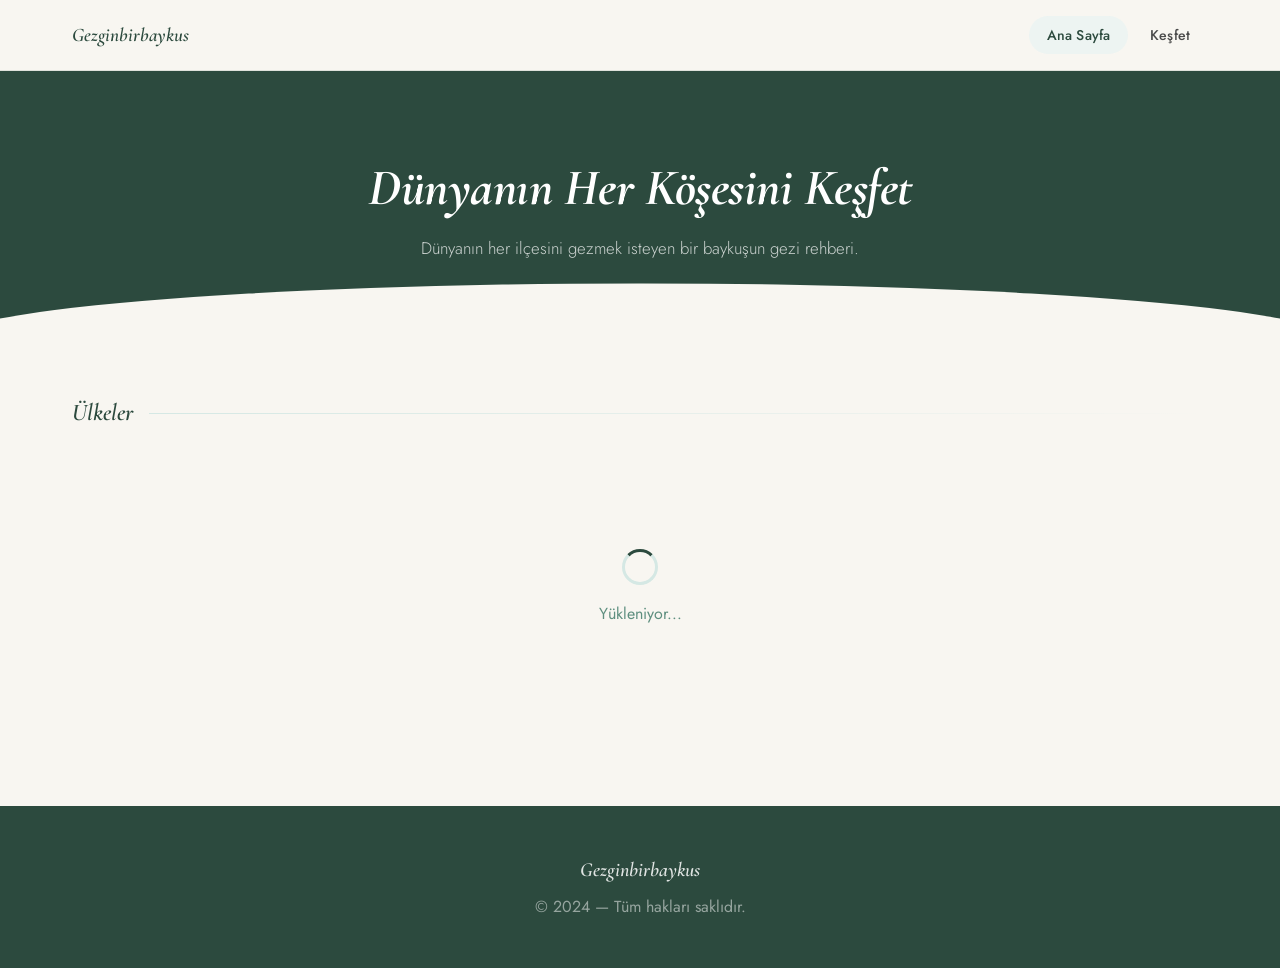
==== index.html @ d9db44ed "font degisiklik logo duzeltme aciklama guncelleme" ====
<!DOCTYPE html>
<html lang="tr">
<head>
  <meta charset="UTF-8" />
  <meta name="viewport" content="width=device-width, initial-scale=1.0" />
  <title>Gezginbirbaykus — Türkiye'yi Keşfet</title>
  <meta name="description" content="Türkiye'nin illerini ve ilçelerini keşfet. Gezginbirbaykus ile her köşeyi tanı." />
  <link rel="stylesheet" href="css/style.css" />
  <link rel="icon" href="assets/favicon.ico" type="image/x-icon" />
</head>
<body>

  <!-- HEADER -->
  <header class="site-header">
    <div class="header-inner">
      <a href="index.html" class="logo-area">
        <img src="assets/logo.png" alt="Gezginbirbaykus Logo" onerror="this.style.display='none'" />
        <span class="logo-text">Gezginbirbaykus</span>
      </a>
      <nav class="main-nav">
        <a href="index.html" class="active">Ana Sayfa</a>
        <a href="#ulkeler">Keşfet</a>
      </nav>
    </div>
  </header>

  <!-- HERO -->
  <section class="hero">
    <div class="hero-content">
      <div class="hero-logo-wrap">
        <img src="assets/logo.png" alt="Gezginbirbaykus" onerror="this.parentElement.style.display='none'" />
      </div>
      <h1>Dünyanın Her Köşesini Keşfet</h1>
      <p>Dünyanın her ilçesini gezmek isteyen bir baykuşun gezi rehberi.</p>
    </div>
  </section>

  <!-- MAIN -->
  <main class="main-content" id="ulkeler">
    <h2 class="section-title">Ülkeler</h2>

    <div id="ulke-listesi" class="cards-grid">
      <!-- Yükleniyor -->
      <div class="loading">
        <div class="spinner"></div>
        <p>Yükleniyor...</p>
      </div>
    </div>
  </main>

  <!-- FOOTER -->
  <footer class="site-footer">
    <p class="footer-logo">Gezginbirbaykus</p>
    <p>© 2024 — Tüm hakları saklıdır.</p>
  </footer>

  <script type="module">
    import { db } from './js/firebase-config.js';
    import { collection, getDocs, orderBy, query } from 'https://www.gstatic.com/firebasejs/10.12.0/firebase-firestore.js';

    const liste = document.getElementById('ulke-listesi');

    async function ulkeleriYukle() {
      try {
        const q = query(collection(db, 'ulkeler'), orderBy('sira'));
        const snapshot = await getDocs(q);

        if (snapshot.empty) {
          liste.innerHTML = `
            <div class="empty-state">
              <div class="owl-icon">🦉</div>
              <p>Henüz içerik eklenmemiş. Yakında geliyor!</p>
            </div>`;
          return;
        }

        liste.innerHTML = '';
        snapshot.forEach(doc => {
          const d = doc.data();
          liste.innerHTML += `
            <a href="ulke.html?id=${doc.id}" class="card">
              <div class="card-img">
                ${d.fotograf ? `<img src="${d.fotograf}" alt="${d.ad}" />` : '🌍'}
              </div>
              <div class="card-body">
                <h3>${d.ad}</h3>
                <p>${d.aciklama || ''}</p>
              </div>
              <div class="card-footer">
                <span class="card-link">Keşfet →</span>
              </div>
            </a>`;
        });
      } catch (err) {
        liste.innerHTML = `<div class="empty-state"><p>Bir hata oluştu. Lütfen sayfayı yenileyin.</p></div>`;
        console.error(err);
      }
    }

    ulkeleriYukle();
  </script>

</body>
</html>
---- css/style.css ----
@import url('https://fonts.googleapis.com/css2?family=Cormorant+Garamond:ital,wght@0,400;0,500;0,600;1,400;1,500;1,600&family=Jost:wght@300;400;500;600&display=swap');

/* ===== RESET & BASE ===== */
*, *::before, *::after { box-sizing: border-box; margin: 0; padding: 0; }

:root {
  --primary:    #2C4A3E;   /* koyu orman yeşili */
  --primary-80: #3D6B5C;
  --primary-60: #5E8F7F;
  --primary-40: #9BBFB5;
  --primary-20: #D5E8E4;
  --primary-10: #EDF4F2;
  --accent:     #C17D3C;   /* sıcak altın/amber */
  --accent-light: #F0D5B0;
  --bg:         #F8F6F1;   /* sıcak krem */
  --black:      #1C1C1C;
  --gray-70:    #4A4A4A;
  --gray-50:    #787878;
  --gray-30:    #B8B8B8;
  --gray-10:    #EFEFEF;
  --white:      #FFFFFF;
}

html { scroll-behavior: smooth; }

body {
  font-family: 'Jost', sans-serif;
  background-color: var(--bg);
  color: var(--black);
  min-height: 100vh;
  line-height: 1.6;
  -webkit-font-smoothing: antialiased;
}

a { color: inherit; text-decoration: none; }
img { max-width: 100%; display: block; }

/* ===== HEADER ===== */
.site-header {
  background: rgba(248, 246, 241, 0.96);
  backdrop-filter: blur(12px);
  border-bottom: 1px solid rgba(44, 74, 62, 0.12);
  position: sticky;
  top: 0;
  z-index: 100;
}

.header-inner {
  max-width: 1200px;
  margin: 0 auto;
  padding: 0 32px;
  height: 70px;
  display: flex;
  align-items: center;
  justify-content: space-between;
}

.logo-area {
  display: flex;
  align-items: center;
  gap: 12px;
}

.logo-area img {
  height: 44px;
  width: 44px;
  object-fit: contain;
  mix-blend-mode: multiply;
}

.logo-text {
  font-family: 'Cormorant Garamond', serif;
  font-size: 1.2rem;
  font-style: italic;
  color: var(--primary);
  font-weight: 600;
}

.main-nav {
  display: flex;
  gap: 4px;
  align-items: center;
}

.main-nav a {
  font-size: 0.88rem;
  font-weight: 500;
  color: var(--gray-70);
  padding: 8px 18px;
  border-radius: 20px;
  transition: all 0.2s;
  letter-spacing: 0.01em;
}

.main-nav a:hover,
.main-nav a.active {
  color: var(--primary);
  background: var(--primary-10);
}

/* ===== HERO ===== */
.hero {
  background: var(--primary);
  color: var(--white);
  text-align: center;
  padding: 88px 24px 80px;
  position: relative;
  overflow: hidden;
}

.hero::after {
  content: '';
  position: absolute;
  bottom: -1px;
  left: 0;
  right: 0;
  height: 60px;
  background: var(--bg);
  clip-path: ellipse(55% 100% at 50% 100%);
}

.hero-content {
  position: relative;
  z-index: 1;
}

.hero-logo-wrap {
  width: 100px;
  height: 100px;
  display: flex;
  align-items: center;
  justify-content: center;
  margin: 0 auto 28px;
}

.hero-logo-wrap img {
  width: 100px;
  height: 100px;
  object-fit: contain;
  mix-blend-mode: screen;
  filter: brightness(1.1);
}

.hero h1 {
  font-family: 'Cormorant Garamond', serif;
  font-size: 3.2rem;
  font-weight: 700;
  font-style: italic;
  margin-bottom: 16px;
  line-height: 1.15;
  letter-spacing: -0.01em;
}

.hero p {
  font-size: 1.05rem;
  opacity: 0.75;
  max-width: 480px;
  margin: 0 auto;
  font-weight: 300;
  line-height: 1.7;
}

/* ===== BREADCRUMB ===== */
.breadcrumb {
  max-width: 1200px;
  margin: 0 auto;
  padding: 24px 32px 0;
  font-size: 0.8rem;
  color: var(--gray-30);
  display: flex;
  flex-wrap: wrap;
  gap: 6px;
  align-items: center;
}

.breadcrumb a {
  color: var(--primary-60);
  transition: color 0.2s;
}

.breadcrumb a:hover { color: var(--primary); }
.breadcrumb span { color: var(--gray-10); }

/* ===== MAIN CONTENT ===== */
.main-content {
  max-width: 1200px;
  margin: 0 auto;
  padding: 52px 32px 100px;
}

.section-title {
  font-family: 'Cormorant Garamond', serif;
  font-size: 1.5rem;
  font-style: italic;
  color: var(--primary);
  margin-bottom: 36px;
  display: flex;
  align-items: center;
  gap: 16px;
  font-weight: 600;
}

.section-title::after {
  content: '';
  flex: 1;
  height: 1px;
  background: linear-gradient(to right, var(--primary-20), transparent);
}

/* ===== CARDS GRID ===== */
.cards-grid {
  display: grid;
  grid-template-columns: repeat(auto-fill, minmax(280px, 1fr));
  gap: 24px;
}

.card {
  background: var(--white);
  border: 1px solid rgba(44,74,62,0.1);
  border-radius: 20px;
  overflow: hidden;
  transition: transform 0.3s ease, box-shadow 0.3s ease;
  cursor: pointer;
  display: flex;
  flex-direction: column;
}

.card:hover {
  transform: translateY(-8px);
  box-shadow: 0 20px 48px rgba(44, 74, 62, 0.14);
}

.card-img {
  width: 100%;
  height: 200px;
  background: linear-gradient(135deg, var(--primary-20), var(--primary-10));
  display: flex;
  align-items: center;
  justify-content: center;
  font-size: 3.5rem;
  overflow: hidden;
  position: relative;
}

.card-img img {
  width: 100%;
  height: 100%;
  object-fit: cover;
  transition: transform 0.4s ease;
}

.card:hover .card-img img { transform: scale(1.05); }

.card-body {
  padding: 24px 24px 16px;
  flex: 1;
}

.card-body h3 {
  font-family: 'Cormorant Garamond', serif;
  font-size: 1.15rem;
  font-style: italic;
  color: var(--primary);
  margin-bottom: 8px;
  font-weight: 600;
}

.card-body p {
  font-size: 0.875rem;
  color: var(--gray-50);
  line-height: 1.65;
  display: -webkit-box;
  -webkit-line-clamp: 3;
  -webkit-box-orient: vertical;
  overflow: hidden;
}

.card-footer {
  padding: 14px 24px 20px;
  display: flex;
  align-items: center;
  justify-content: space-between;
}

.card-link {
  font-size: 0.85rem;
  font-weight: 600;
  color: var(--accent);
  display: inline-flex;
  align-items: center;
  gap: 6px;
  transition: gap 0.2s;
  letter-spacing: 0.01em;
}

.card:hover .card-link { gap: 10px; }

/* ===== PAGE HERO ===== */
.page-hero {
  background: var(--primary);
  color: var(--white);
  padding: 72px 24px 64px;
  text-align: center;
  position: relative;
  overflow: hidden;
}

.page-hero::after {
  content: '';
  position: absolute;
  bottom: -1px;
  left: 0; right: 0;
  height: 48px;
  background: var(--bg);
  clip-path: ellipse(55% 100% at 50% 100%);
}

.page-hero h1 {
  font-family: 'Cormorant Garamond', serif;
  font-size: 2.8rem;
  font-style: italic;
  font-weight: 700;
  margin-bottom: 10px;
  line-height: 1.2;
  position: relative; z-index: 1;
}

.page-hero .subtitle {
  font-size: 1rem;
  opacity: 0.7;
  font-weight: 300;
  position: relative; z-index: 1;
}

/* ===== İLÇE DETAY ===== */
.ilce-body {
  max-width: 780px;
  margin: 0 auto;
  padding: 60px 32px 100px;
}

.ilce-description {
  font-size: 1.05rem;
  line-height: 1.9;
  color: var(--gray-70);
  margin-bottom: 56px;
  white-space: pre-wrap;
  font-weight: 300;
}

.ilce-section { margin-bottom: 48px; }

.ilce-section h2 {
  font-family: 'Cormorant Garamond', serif;
  font-size: 1.2rem;
  font-style: italic;
  color: var(--primary);
  margin-bottom: 20px;
  display: flex;
  align-items: center;
  gap: 10px;
  padding-bottom: 14px;
  border-bottom: 1px solid var(--primary-20);
  font-weight: 600;
}

.map-wrapper {
  border-radius: 20px;
  overflow: hidden;
  height: 420px;
  box-shadow: 0 4px 24px rgba(0,0,0,0.08);
}

.map-wrapper iframe { width: 100%; height: 100%; border: 0; }

.instagram-btn {
  display: inline-flex;
  align-items: center;
  gap: 12px;
  background: linear-gradient(135deg, #833ab4, #fd1d1d, #fcb045);
  color: var(--white);
  padding: 16px 32px;
  border-radius: 50px;
  font-size: 0.95rem;
  font-family: 'Jost', sans-serif;
  font-weight: 600;
  transition: all 0.25s;
  box-shadow: 0 4px 20px rgba(253,29,29,0.2);
}

.instagram-btn:hover {
  transform: translateY(-3px);
  box-shadow: 0 8px 28px rgba(253,29,29,0.3);
}

.instagram-btn svg { width: 22px; height: 22px; fill: var(--white); flex-shrink: 0; }

/* ===== EMPTY / LOADING ===== */
.empty-state {
  grid-column: 1 / -1;
  text-align: center;
  padding: 80px 24px;
  color: var(--gray-50);
}

.empty-state .owl-icon { font-size: 4rem; margin-bottom: 16px; display: block; }
.empty-state p { font-size: 1rem; font-style: italic; }

.loading {
  grid-column: 1 / -1;
  text-align: center;
  padding: 80px;
  color: var(--primary-60);
}

.spinner {
  width: 36px;
  height: 36px;
  border: 3px solid var(--primary-20);
  border-top-color: var(--primary);
  border-radius: 50%;
  animation: spin 0.7s linear infinite;
  margin: 0 auto 16px;
}

@keyframes spin { to { transform: rotate(360deg); } }

/* ===== FOOTER ===== */
.site-footer {
  background: var(--primary);
  color: rgba(255,255,255,0.5);
  text-align: center;
  padding: 48px 24px;
}

.footer-logo {
  font-family: 'Cormorant Garamond', serif;
  font-style: italic;
  color: rgba(255,255,255,0.85);
  font-size: 1.25rem;
  margin-bottom: 8px;
  font-weight: 600;
}

.footer-copy { font-size: 0.8rem; }

/* ===== ADMIN — GİRİŞ ===== */
.admin-login {
  min-height: 100vh;
  display: flex;
  align-items: center;
  justify-content: center;
  background: var(--bg);
  padding: 24px;
}

.login-box {
  background: var(--white);
  border: 1px solid rgba(44,74,62,0.12);
  border-radius: 24px;
  padding: 52px 44px;
  width: 100%;
  max-width: 420px;
  text-align: center;
  box-shadow: 0 8px 48px rgba(44,74,62,0.08);
}

.login-box .login-owl { font-size: 3rem; margin-bottom: 12px; display: block; }

.login-box h2 {
  font-family: 'Cormorant Garamond', serif;
  font-style: italic;
  color: var(--primary);
  font-size: 1.6rem;
  margin-bottom: 36px;
  font-weight: 600;
}

/* ===== FORM ELEMENTS ===== */
.form-group { margin-bottom: 20px; text-align: left; }

.form-group label {
  display: block;
  font-size: 0.78rem;
  font-weight: 600;
  color: var(--gray-50);
  margin-bottom: 6px;
  text-transform: uppercase;
  letter-spacing: 0.06em;
}

.form-group input,
.form-group textarea,
.form-group select {
  width: 100%;
  padding: 12px 16px;
  border: 1.5px solid var(--gray-10);
  border-radius: 10px;
  font-family: 'Jost', sans-serif;
  font-size: 0.95rem;
  background: var(--bg);
  color: var(--black);
  transition: border-color 0.2s, box-shadow 0.2s;
  outline: none;
}

.form-group input:focus,
.form-group textarea:focus,
.form-group select:focus {
  border-color: var(--primary);
  box-shadow: 0 0 0 3px rgba(44,74,62,0.08);
  background: var(--white);
}

.form-group textarea { min-height: 150px; resize: vertical; line-height: 1.6; }

/* ===== BUTTONS ===== */
.btn {
  display: inline-flex;
  align-items: center;
  justify-content: center;
  gap: 8px;
  padding: 13px 28px;
  border-radius: 10px;
  font-family: 'Jost', sans-serif;
  font-size: 0.92rem;
  font-weight: 600;
  cursor: pointer;
  border: none;
  transition: all 0.2s;
  letter-spacing: 0.01em;
}

.btn:hover { transform: translateY(-1px); }
.btn:active { transform: translateY(0); }

.btn-primary {
  background: var(--primary);
  color: var(--white);
  width: 100%;
  box-shadow: 0 4px 16px rgba(44,74,62,0.2);
}

.btn-primary:hover { background: var(--primary-80); box-shadow: 0 6px 20px rgba(44,74,62,0.28); }

.btn-secondary {
  background: transparent;
  color: var(--primary);
  border: 1.5px solid var(--primary-40);
}

.btn-secondary:hover { background: var(--primary-10); border-color: var(--primary); }

.btn-danger { background: #c0392b; color: var(--white); }
.btn-danger:hover { background: #a93226; }
.btn-sm { padding: 6px 14px; font-size: 0.8rem; border-radius: 6px; }

/* ===== ADMIN PANEL ===== */
.admin-panel { min-height: 100vh; background: var(--bg); }

.admin-topbar {
  background: var(--primary);
  color: var(--white);
  padding: 16px 28px;
  display: flex;
  align-items: center;
  justify-content: space-between;
}

.admin-topbar h1 {
  font-family: 'Cormorant Garamond', serif;
  font-style: italic;
  font-size: 1.2rem;
  font-weight: 600;
}

.admin-topbar button {
  background: rgba(255,255,255,0.12);
  border: 1px solid rgba(255,255,255,0.25);
  color: var(--white);
  padding: 8px 18px;
  border-radius: 8px;
  cursor: pointer;
  font-family: 'Jost', sans-serif;
  font-size: 0.85rem;
  font-weight: 500;
  transition: background 0.2s;
}

.admin-topbar button:hover { background: rgba(255,255,255,0.22); }

.admin-body { max-width: 960px; margin: 0 auto; padding: 40px 24px; }

.admin-tabs {
  display: flex;
  gap: 4px;
  margin-bottom: 32px;
  background: var(--primary-10);
  padding: 6px;
  border-radius: 12px;
  width: fit-content;
}

.admin-tab {
  padding: 10px 24px;
  background: transparent;
  border: none;
  font-family: 'Jost', sans-serif;
  font-size: 0.9rem;
  font-weight: 500;
  cursor: pointer;
  color: var(--gray-50);
  border-radius: 8px;
  transition: all 0.2s;
}

.admin-tab.active {
  background: var(--white);
  color: var(--primary);
  box-shadow: 0 2px 8px rgba(0,0,0,0.08);
}

.tab-panel { display: none; }
.tab-panel.active { display: block; }

.admin-card {
  background: var(--white);
  border: 1px solid rgba(44,74,62,0.1);
  border-radius: 16px;
  padding: 28px;
  margin-bottom: 24px;
  box-shadow: 0 2px 12px rgba(0,0,0,0.04);
}

.admin-card h3 {
  font-family: 'Cormorant Garamond', serif;
  font-style: italic;
  color: var(--primary);
  margin-bottom: 24px;
  font-size: 1.1rem;
  padding-bottom: 14px;
  border-bottom: 1px solid var(--primary-10);
  font-weight: 600;
}

.list-item {
  display: flex;
  align-items: center;
  justify-content: space-between;
  padding: 14px 16px;
  border: 1px solid var(--gray-10);
  border-radius: 10px;
  margin-bottom: 8px;
  background: var(--bg);
  transition: border-color 0.2s;
}

.list-item:hover { border-color: var(--primary-40); }
.list-item-info h4 { font-size: 0.95rem; font-weight: 600; color: var(--primary); margin-bottom: 2px; }
.list-item-info p { font-size: 0.8rem; color: var(--gray-50); }
.list-item-actions { display: flex; gap: 8px; }

.alert { padding: 12px 16px; border-radius: 10px; margin-bottom: 16px; font-size: 0.875rem; font-weight: 500; }
.alert-success { background: #d4edda; color: #155724; border: 1px solid #c3e6cb; }
.alert-error { background: #f8d7da; color: #721c24; border: 1px solid #f5c6cb; }

/* ===== RESPONSIVE ===== */
@media (max-width: 768px) {
  .header-inner { padding: 0 16px; }
  .hero h1 { font-size: 2.2rem; }
  .main-content { padding: 36px 16px 80px; }
  .cards-grid { grid-template-columns: 1fr; gap: 16px; }
  .page-hero h1 { font-size: 2rem; }
  .ilce-body { padding: 40px 16px 80px; }
  .login-box { padding: 36px 24px; }
  .breadcrumb { padding: 16px 16px 0; }
  .admin-tabs { width: 100%; }
  .admin-tab { flex: 1; text-align: center; padding: 10px 12px; }
}
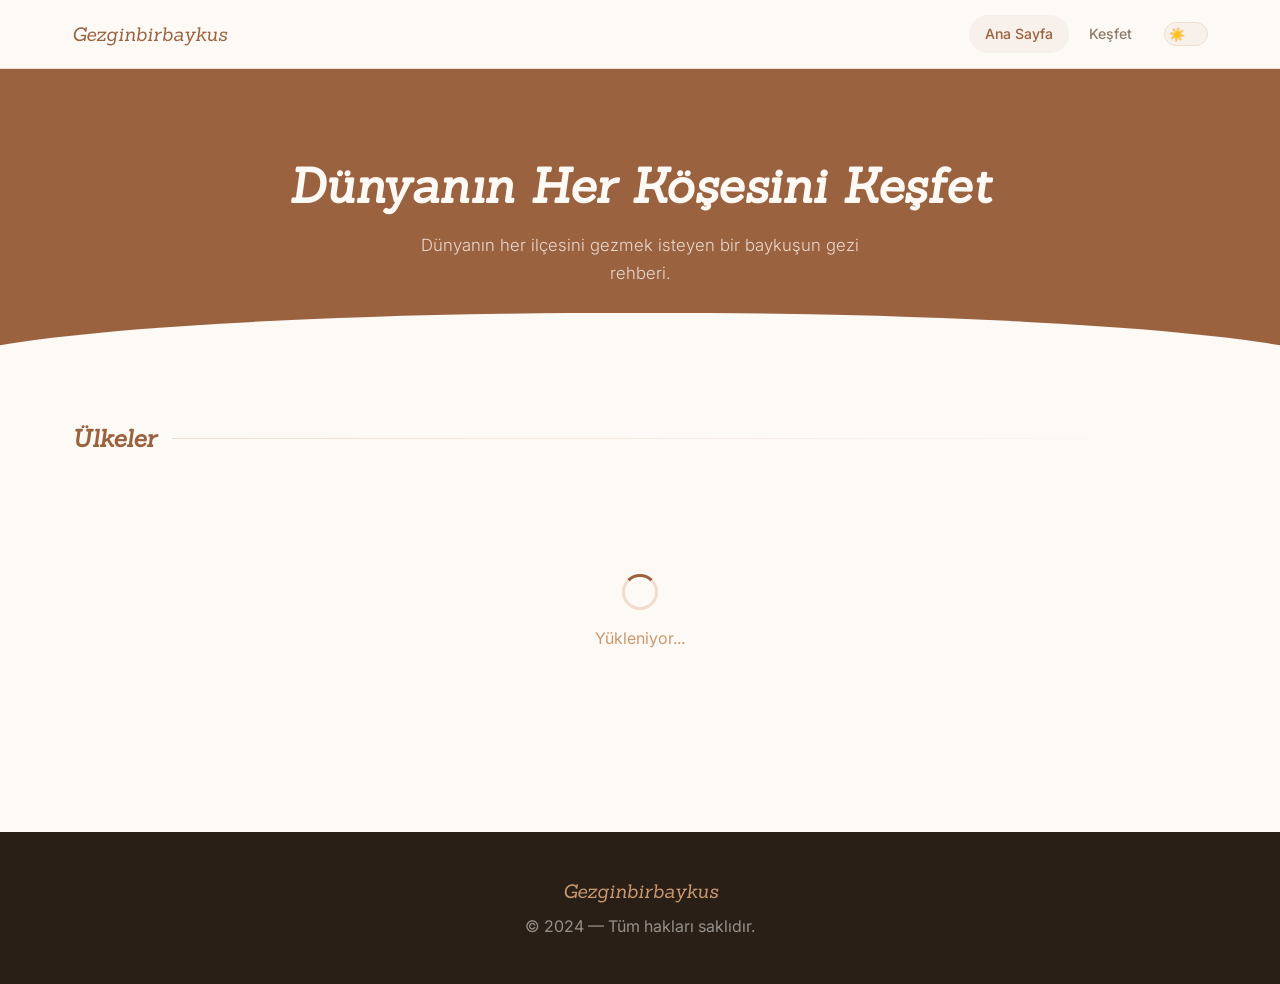
==== commit 3b5f3168: "hero logo siyah kutu stili gezginbirbaykus yazisi" ====
--- a/index.html
+++ b/index.html
@@ -17,10 +17,13 @@
         <img src="assets/logo.png" alt="Gezginbirbaykus Logo" onerror="this.style.display='none'" />
         <span class="logo-text">Gezginbirbaykus</span>
       </a>
-      <nav class="main-nav">
-        <a href="index.html" class="active">Ana Sayfa</a>
-        <a href="#ulkeler">Keşfet</a>
-      </nav>
+      <div class="header-right">
+        <nav class="main-nav">
+          <a href="index.html" class="active">Ana Sayfa</a>
+          <a href="#ulkeler">Keşfet</a>
+        </nav>
+        <button class="theme-toggle" id="theme-toggle" aria-label="Gece modu"></button>
+      </div>
     </div>
   </header>
 
@@ -29,6 +32,7 @@
     <div class="hero-content">
       <div class="hero-logo-wrap">
         <img src="assets/logo.png" alt="Gezginbirbaykus" onerror="this.parentElement.style.display='none'" />
+        <span class="hero-logo-text">GEZGİNBİRBAYKUŞ</span>
       </div>
       <h1>Dünyanın Her Köşesini Keşfet</h1>
       <p>Dünyanın her ilçesini gezmek isteyen bir baykuşun gezi rehberi.</p>
@@ -57,6 +61,17 @@
   <script type="module">
     import { db } from './js/firebase-config.js';
     import { collection, getDocs, orderBy, query } from 'https://www.gstatic.com/firebasejs/10.12.0/firebase-firestore.js';
+
+    // Gece modu
+    const toggle = document.getElementById('theme-toggle');
+    const saved = localStorage.getItem('theme') || 'light';
+    document.documentElement.setAttribute('data-theme', saved);
+    toggle.addEventListener('click', () => {
+      const cur = document.documentElement.getAttribute('data-theme');
+      const next = cur === 'dark' ? 'light' : 'dark';
+      document.documentElement.setAttribute('data-theme', next);
+      localStorage.setItem('theme', next);
+    });
 
     const liste = document.getElementById('ulke-listesi');
 
--- a/css/style.css
+++ b/css/style.css
@@ -1,35 +1,67 @@
-@import url('https://fonts.googleapis.com/css2?family=Cormorant+Garamond:ital,wght@0,400;0,500;0,600;1,400;1,500;1,600&family=Jost:wght@300;400;500;600&display=swap');
-
-/* ===== RESET & BASE ===== */
+@import url('https://fonts.googleapis.com/css2?family=Sanchez:ital@0;1&family=Inter:wght@300;400;500;600&display=swap');
+
+/* ===== RESET ===== */
 *, *::before, *::after { box-sizing: border-box; margin: 0; padding: 0; }
 
+/* ===== RENK PALETİ — AÇIK MOD ===== */
 :root {
-  --primary:    #2C4A3E;   /* koyu orman yeşili */
-  --primary-80: #3D6B5C;
-  --primary-60: #5E8F7F;
-  --primary-40: #9BBFB5;
-  --primary-20: #D5E8E4;
-  --primary-10: #EDF4F2;
-  --accent:     #C17D3C;   /* sıcak altın/amber */
-  --accent-light: #F0D5B0;
-  --bg:         #F8F6F1;   /* sıcak krem */
-  --black:      #1C1C1C;
-  --gray-70:    #4A4A4A;
-  --gray-50:    #787878;
-  --gray-30:    #B8B8B8;
-  --gray-10:    #EFEFEF;
-  --white:      #FFFFFF;
+  --brown:     #9B6240;
+  --brown-80:  #B07A57;
+  --brown-60:  #C8996F;
+  --brown-40:  #DEB898;
+  --brown-20:  #F0DDD0;
+  --brown-10:  #F8F0EA;
+  --cream:     #FDFAF6;
+  --black:     #2A1F16;
+  --gray-70:   #5C4A3A;
+  --gray-50:   #8C7A6A;
+  --gray-30:   #C4B5A8;
+  --gray-10:   #EDE5DF;
+  --white:     #FFFFFF;
+
+  /* Tema renkleri — açık mod */
+  --bg:           var(--cream);
+  --bg-card:      var(--white);
+  --bg-card-hover: #FFFCFA;
+  --border:       var(--brown-20);
+  --border-light: var(--brown-10);
+  --text-main:    var(--black);
+  --text-muted:   var(--gray-50);
+  --text-faint:   var(--gray-30);
+  --header-bg:    rgba(253,250,246,0.96);
+  --hero-bg:      var(--brown);
+  --hero-text:    var(--cream);
+  --footer-bg:    #2A1F16;
+  --footer-text:  rgba(255,255,255,0.5);
+}
+
+/* ===== GECE MODU ===== */
+[data-theme="dark"] {
+  --bg:           #1E1610;
+  --bg-card:      #2C2018;
+  --bg-card-hover:#332618;
+  --border:       #4A3020;
+  --border-light: #3A2518;
+  --text-main:    #F0E6DA;
+  --text-muted:   #B09880;
+  --text-faint:   #7A6050;
+  --header-bg:    rgba(28,18,10,0.96);
+  --hero-bg:      #3D2A1A;
+  --hero-text:    #F0E6DA;
+  --footer-bg:    #130E08;
+  --footer-text:  rgba(255,255,255,0.4);
 }
 
 html { scroll-behavior: smooth; }
 
 body {
-  font-family: 'Jost', sans-serif;
+  font-family: 'Inter', sans-serif;
   background-color: var(--bg);
-  color: var(--black);
+  color: var(--text-main);
   min-height: 100vh;
   line-height: 1.6;
   -webkit-font-smoothing: antialiased;
+  transition: background-color 0.3s, color 0.3s;
 }
 
 a { color: inherit; text-decoration: none; }
@@ -37,19 +69,20 @@
 
 /* ===== HEADER ===== */
 .site-header {
-  background: rgba(248, 246, 241, 0.96);
+  background: var(--header-bg);
   backdrop-filter: blur(12px);
-  border-bottom: 1px solid rgba(44, 74, 62, 0.12);
+  border-bottom: 1px solid var(--border);
   position: sticky;
   top: 0;
   z-index: 100;
+  transition: background 0.3s, border-color 0.3s;
 }
 
 .header-inner {
   max-width: 1200px;
   margin: 0 auto;
   padding: 0 32px;
-  height: 70px;
+  height: 68px;
   display: flex;
   align-items: center;
   justify-content: space-between;
@@ -58,22 +91,31 @@
 .logo-area {
   display: flex;
   align-items: center;
-  gap: 12px;
+  gap: 10px;
 }
 
 .logo-area img {
-  height: 44px;
-  width: 44px;
+  height: 48px;
+  width: 48px;
   object-fit: contain;
   mix-blend-mode: multiply;
 }
 
+[data-theme="dark"] .logo-area img {
+  mix-blend-mode: normal;
+  filter: brightness(0) invert(1);
+}
 .logo-text {
-  font-family: 'Cormorant Garamond', serif;
+  font-family: 'Sanchez', serif;
   font-size: 1.2rem;
   font-style: italic;
-  color: var(--primary);
-  font-weight: 600;
+  color: var(--brown);
+}
+
+.header-right {
+  display: flex;
+  align-items: center;
+  gap: 8px;
 }
 
 .main-nav {
@@ -85,76 +127,127 @@
 .main-nav a {
   font-size: 0.88rem;
   font-weight: 500;
-  color: var(--gray-70);
-  padding: 8px 18px;
+  color: var(--text-muted);
+  padding: 8px 16px;
   border-radius: 20px;
   transition: all 0.2s;
-  letter-spacing: 0.01em;
 }
 
 .main-nav a:hover,
 .main-nav a.active {
-  color: var(--primary);
-  background: var(--primary-10);
+  color: var(--brown);
+  background: var(--brown-10);
+}
+
+/* Gece modu toggle butonu */
+.theme-toggle {
+  background: var(--border-light);
+  border: 1px solid var(--border);
+  border-radius: 20px;
+  width: 44px;
+  height: 24px;
+  cursor: pointer;
+  position: relative;
+  transition: background 0.3s;
+  flex-shrink: 0;
+  margin-left: 8px;
+}
+
+.theme-toggle::before {
+  content: '☀️';
+  position: absolute;
+  top: 50%;
+  left: 4px;
+  transform: translateY(-50%);
+  font-size: 13px;
+  transition: all 0.3s;
+}
+
+[data-theme="dark"] .theme-toggle {
+  background: var(--brown-60);
+}
+
+[data-theme="dark"] .theme-toggle::before {
+  content: '🌙';
+  left: 24px;
 }
 
 /* ===== HERO ===== */
 .hero {
-  background: var(--primary);
-  color: var(--white);
+  background: #9B6240;
+  color: var(--hero-text);
   text-align: center;
   padding: 88px 24px 80px;
   position: relative;
   overflow: hidden;
+  transition: background 0.3s;
+}
+
+[data-theme="dark"] .hero {
+  background: #3D2A1A;
 }
 
 .hero::after {
   content: '';
   position: absolute;
   bottom: -1px;
-  left: 0;
-  right: 0;
-  height: 60px;
+  left: 0; right: 0;
+  height: 56px;
   background: var(--bg);
   clip-path: ellipse(55% 100% at 50% 100%);
-}
-
-.hero-content {
-  position: relative;
-  z-index: 1;
-}
+  transition: background 0.3s;
+}
+
+.hero-content { position: relative; z-index: 1; }
 
 .hero-logo-wrap {
-  width: 100px;
-  height: 100px;
-  display: flex;
+  width: 130px;
+  height: 150px;
+  display: flex;
+  flex-direction: column;
   align-items: center;
   justify-content: center;
   margin: 0 auto 28px;
+  background: var(--black);
+  border-radius: 10px;
+  padding: 12px 12px 8px;
+  gap: 6px;
 }
 
 .hero-logo-wrap img {
-  width: 100px;
-  height: 100px;
+  width: 96px;
+  height: 96px;
   object-fit: contain;
-  mix-blend-mode: screen;
-  filter: brightness(1.1);
+  filter: brightness(0) invert(1);
+}
+
+.hero-logo-wrap .hero-logo-text {
+  font-family: 'Sanchez', serif;
+  font-size: 0.72rem;
+  font-style: italic;
+  color: #ffffff;
+  letter-spacing: 0.08em;
+  text-align: center;
+  white-space: nowrap;
+}
+
+[data-theme="dark"] .hero-logo-wrap {
+  background: #000000;
 }
 
 .hero h1 {
-  font-family: 'Cormorant Garamond', serif;
-  font-size: 3.2rem;
-  font-weight: 700;
+  font-family: 'Sanchez', serif;
+  font-size: 3rem;
   font-style: italic;
   margin-bottom: 16px;
-  line-height: 1.15;
-  letter-spacing: -0.01em;
+  line-height: 1.2;
+  letter-spacing: 0.01em;
 }
 
 .hero p {
   font-size: 1.05rem;
-  opacity: 0.75;
-  max-width: 480px;
+  opacity: 0.78;
+  max-width: 500px;
   margin: 0 auto;
   font-weight: 300;
   line-height: 1.7;
@@ -164,22 +257,18 @@
 .breadcrumb {
   max-width: 1200px;
   margin: 0 auto;
-  padding: 24px 32px 0;
+  padding: 22px 32px 0;
   font-size: 0.8rem;
-  color: var(--gray-30);
+  color: var(--text-faint);
   display: flex;
   flex-wrap: wrap;
   gap: 6px;
   align-items: center;
 }
 
-.breadcrumb a {
-  color: var(--primary-60);
-  transition: color 0.2s;
-}
-
-.breadcrumb a:hover { color: var(--primary); }
-.breadcrumb span { color: var(--gray-10); }
+.breadcrumb a { color: var(--brown-60); transition: color 0.2s; }
+.breadcrumb a:hover { color: var(--brown); }
+.breadcrumb span { color: var(--border); }
 
 /* ===== MAIN CONTENT ===== */
 .main-content {
@@ -189,22 +278,21 @@
 }
 
 .section-title {
-  font-family: 'Cormorant Garamond', serif;
+  font-family: 'Sanchez', serif;
   font-size: 1.5rem;
   font-style: italic;
-  color: var(--primary);
+  color: var(--brown);
   margin-bottom: 36px;
   display: flex;
   align-items: center;
   gap: 16px;
-  font-weight: 600;
 }
 
 .section-title::after {
   content: '';
   flex: 1;
   height: 1px;
-  background: linear-gradient(to right, var(--primary-20), transparent);
+  background: linear-gradient(to right, var(--border), transparent);
 }
 
 /* ===== CARDS GRID ===== */
@@ -215,31 +303,31 @@
 }
 
 .card {
-  background: var(--white);
-  border: 1px solid rgba(44,74,62,0.1);
-  border-radius: 20px;
+  background: var(--bg-card);
+  border: 1px solid var(--border);
+  border-radius: 18px;
   overflow: hidden;
-  transition: transform 0.3s ease, box-shadow 0.3s ease;
+  transition: transform 0.28s ease, box-shadow 0.28s ease, background 0.3s, border-color 0.3s;
   cursor: pointer;
   display: flex;
   flex-direction: column;
 }
 
 .card:hover {
-  transform: translateY(-8px);
-  box-shadow: 0 20px 48px rgba(44, 74, 62, 0.14);
+  transform: translateY(-7px);
+  box-shadow: 0 18px 44px rgba(155, 98, 64, 0.16);
+  background: var(--bg-card-hover);
 }
 
 .card-img {
   width: 100%;
-  height: 200px;
-  background: linear-gradient(135deg, var(--primary-20), var(--primary-10));
+  height: 196px;
+  background: linear-gradient(135deg, var(--brown-20), var(--brown-10));
   display: flex;
   align-items: center;
   justify-content: center;
   font-size: 3.5rem;
   overflow: hidden;
-  position: relative;
 }
 
 .card-img img {
@@ -249,25 +337,24 @@
   transition: transform 0.4s ease;
 }
 
-.card:hover .card-img img { transform: scale(1.05); }
+.card:hover .card-img img { transform: scale(1.06); }
 
 .card-body {
-  padding: 24px 24px 16px;
+  padding: 22px 22px 14px;
   flex: 1;
 }
 
 .card-body h3 {
-  font-family: 'Cormorant Garamond', serif;
-  font-size: 1.15rem;
-  font-style: italic;
-  color: var(--primary);
+  font-family: 'Sanchez', serif;
+  font-size: 1.12rem;
+  font-style: italic;
+  color: var(--brown);
   margin-bottom: 8px;
-  font-weight: 600;
 }
 
 .card-body p {
   font-size: 0.875rem;
-  color: var(--gray-50);
+  color: var(--text-muted);
   line-height: 1.65;
   display: -webkit-box;
   -webkit-line-clamp: 3;
@@ -276,33 +363,36 @@
 }
 
 .card-footer {
-  padding: 14px 24px 20px;
-  display: flex;
-  align-items: center;
-  justify-content: space-between;
+  padding: 12px 22px 20px;
+  display: flex;
+  align-items: center;
 }
 
 .card-link {
-  font-size: 0.85rem;
+  font-size: 0.84rem;
   font-weight: 600;
-  color: var(--accent);
+  color: var(--brown-60);
   display: inline-flex;
   align-items: center;
-  gap: 6px;
-  transition: gap 0.2s;
+  gap: 5px;
+  transition: gap 0.2s, color 0.2s;
   letter-spacing: 0.01em;
 }
 
-.card:hover .card-link { gap: 10px; }
+.card:hover .card-link {
+  gap: 9px;
+  color: var(--brown);
+}
 
 /* ===== PAGE HERO ===== */
 .page-hero {
-  background: var(--primary);
-  color: var(--white);
-  padding: 72px 24px 64px;
+  background: var(--hero-bg);
+  color: var(--hero-text);
+  padding: 68px 24px 60px;
   text-align: center;
   position: relative;
   overflow: hidden;
+  transition: background 0.3s;
 }
 
 .page-hero::after {
@@ -313,13 +403,13 @@
   height: 48px;
   background: var(--bg);
   clip-path: ellipse(55% 100% at 50% 100%);
+  transition: background 0.3s;
 }
 
 .page-hero h1 {
-  font-family: 'Cormorant Garamond', serif;
-  font-size: 2.8rem;
-  font-style: italic;
-  font-weight: 700;
+  font-family: 'Sanchez', serif;
+  font-size: 2.6rem;
+  font-style: italic;
   margin-bottom: 10px;
   line-height: 1.2;
   position: relative; z-index: 1;
@@ -327,7 +417,7 @@
 
 .page-hero .subtitle {
   font-size: 1rem;
-  opacity: 0.7;
+  opacity: 0.72;
   font-weight: 300;
   position: relative; z-index: 1;
 }
@@ -342,7 +432,7 @@
 .ilce-description {
   font-size: 1.05rem;
   line-height: 1.9;
-  color: var(--gray-70);
+  color: var(--text-muted);
   margin-bottom: 56px;
   white-space: pre-wrap;
   font-weight: 300;
@@ -351,24 +441,23 @@
 .ilce-section { margin-bottom: 48px; }
 
 .ilce-section h2 {
-  font-family: 'Cormorant Garamond', serif;
+  font-family: 'Sanchez', serif;
   font-size: 1.2rem;
   font-style: italic;
-  color: var(--primary);
+  color: var(--brown);
   margin-bottom: 20px;
   display: flex;
   align-items: center;
   gap: 10px;
-  padding-bottom: 14px;
-  border-bottom: 1px solid var(--primary-20);
-  font-weight: 600;
+  padding-bottom: 12px;
+  border-bottom: 1px solid var(--border);
 }
 
 .map-wrapper {
-  border-radius: 20px;
+  border-radius: 18px;
   overflow: hidden;
   height: 420px;
-  box-shadow: 0 4px 24px rgba(0,0,0,0.08);
+  box-shadow: 0 4px 24px rgba(0,0,0,0.1);
 }
 
 .map-wrapper iframe { width: 100%; height: 100%; border: 0; }
@@ -378,29 +467,29 @@
   align-items: center;
   gap: 12px;
   background: linear-gradient(135deg, #833ab4, #fd1d1d, #fcb045);
-  color: var(--white);
-  padding: 16px 32px;
+  color: #fff;
+  padding: 15px 30px;
   border-radius: 50px;
   font-size: 0.95rem;
-  font-family: 'Jost', sans-serif;
-  font-weight: 600;
+  font-family: 'Inter', sans-serif;
+  font-weight: 500;
   transition: all 0.25s;
-  box-shadow: 0 4px 20px rgba(253,29,29,0.2);
+  box-shadow: 0 4px 18px rgba(253,29,29,0.2);
 }
 
 .instagram-btn:hover {
   transform: translateY(-3px);
-  box-shadow: 0 8px 28px rgba(253,29,29,0.3);
-}
-
-.instagram-btn svg { width: 22px; height: 22px; fill: var(--white); flex-shrink: 0; }
+  box-shadow: 0 8px 26px rgba(253,29,29,0.3);
+}
+
+.instagram-btn svg { width: 22px; height: 22px; fill: #fff; flex-shrink: 0; }
 
 /* ===== EMPTY / LOADING ===== */
 .empty-state {
   grid-column: 1 / -1;
   text-align: center;
   padding: 80px 24px;
-  color: var(--gray-50);
+  color: var(--text-faint);
 }
 
 .empty-state .owl-icon { font-size: 4rem; margin-bottom: 16px; display: block; }
@@ -410,14 +499,14 @@
   grid-column: 1 / -1;
   text-align: center;
   padding: 80px;
-  color: var(--primary-60);
+  color: var(--brown-60);
 }
 
 .spinner {
   width: 36px;
   height: 36px;
-  border: 3px solid var(--primary-20);
-  border-top-color: var(--primary);
+  border: 3px solid var(--border);
+  border-top-color: var(--brown);
   border-radius: 50%;
   animation: spin 0.7s linear infinite;
   margin: 0 auto 16px;
@@ -427,19 +516,19 @@
 
 /* ===== FOOTER ===== */
 .site-footer {
-  background: var(--primary);
-  color: rgba(255,255,255,0.5);
+  background: var(--footer-bg);
+  color: var(--footer-text);
   text-align: center;
-  padding: 48px 24px;
+  padding: 44px 24px;
+  transition: background 0.3s;
 }
 
 .footer-logo {
-  font-family: 'Cormorant Garamond', serif;
-  font-style: italic;
-  color: rgba(255,255,255,0.85);
-  font-size: 1.25rem;
+  font-family: 'Sanchez', serif;
+  font-style: italic;
+  color: var(--brown-60);
+  font-size: 1.2rem;
   margin-bottom: 8px;
-  font-weight: 600;
 }
 
 .footer-copy { font-size: 0.8rem; }
@@ -455,25 +544,24 @@
 }
 
 .login-box {
-  background: var(--white);
-  border: 1px solid rgba(44,74,62,0.12);
-  border-radius: 24px;
+  background: var(--bg-card);
+  border: 1px solid var(--border);
+  border-radius: 22px;
   padding: 52px 44px;
   width: 100%;
   max-width: 420px;
   text-align: center;
-  box-shadow: 0 8px 48px rgba(44,74,62,0.08);
+  box-shadow: 0 8px 40px rgba(155,98,64,0.08);
 }
 
 .login-box .login-owl { font-size: 3rem; margin-bottom: 12px; display: block; }
 
 .login-box h2 {
-  font-family: 'Cormorant Garamond', serif;
-  font-style: italic;
-  color: var(--primary);
-  font-size: 1.6rem;
+  font-family: 'Sanchez', serif;
+  font-style: italic;
+  color: var(--brown);
+  font-size: 1.55rem;
   margin-bottom: 36px;
-  font-weight: 600;
 }
 
 /* ===== FORM ELEMENTS ===== */
@@ -483,7 +571,7 @@
   display: block;
   font-size: 0.78rem;
   font-weight: 600;
-  color: var(--gray-50);
+  color: var(--text-faint);
   margin-bottom: 6px;
   text-transform: uppercase;
   letter-spacing: 0.06em;
@@ -494,12 +582,12 @@
 .form-group select {
   width: 100%;
   padding: 12px 16px;
-  border: 1.5px solid var(--gray-10);
+  border: 1.5px solid var(--border);
   border-radius: 10px;
-  font-family: 'Jost', sans-serif;
+  font-family: 'Inter', sans-serif;
   font-size: 0.95rem;
   background: var(--bg);
-  color: var(--black);
+  color: var(--text-main);
   transition: border-color 0.2s, box-shadow 0.2s;
   outline: none;
 }
@@ -507,9 +595,9 @@
 .form-group input:focus,
 .form-group textarea:focus,
 .form-group select:focus {
-  border-color: var(--primary);
-  box-shadow: 0 0 0 3px rgba(44,74,62,0.08);
-  background: var(--white);
+  border-color: var(--brown);
+  box-shadow: 0 0 0 3px rgba(155,98,64,0.1);
+  background: var(--bg-card);
 }
 
 .form-group textarea { min-height: 150px; resize: vertical; line-height: 1.6; }
@@ -520,10 +608,10 @@
   align-items: center;
   justify-content: center;
   gap: 8px;
-  padding: 13px 28px;
+  padding: 12px 26px;
   border-radius: 10px;
-  font-family: 'Jost', sans-serif;
-  font-size: 0.92rem;
+  font-family: 'Inter', sans-serif;
+  font-size: 0.9rem;
   font-weight: 600;
   cursor: pointer;
   border: none;
@@ -535,23 +623,22 @@
 .btn:active { transform: translateY(0); }
 
 .btn-primary {
-  background: var(--primary);
-  color: var(--white);
+  background: var(--brown);
+  color: var(--cream);
   width: 100%;
-  box-shadow: 0 4px 16px rgba(44,74,62,0.2);
-}
-
-.btn-primary:hover { background: var(--primary-80); box-shadow: 0 6px 20px rgba(44,74,62,0.28); }
+  box-shadow: 0 4px 14px rgba(155,98,64,0.28);
+}
+
+.btn-primary:hover { background: var(--brown-80); box-shadow: 0 6px 18px rgba(155,98,64,0.34); }
 
 .btn-secondary {
   background: transparent;
-  color: var(--primary);
-  border: 1.5px solid var(--primary-40);
-}
-
-.btn-secondary:hover { background: var(--primary-10); border-color: var(--primary); }
-
-.btn-danger { background: #c0392b; color: var(--white); }
+  color: var(--brown);
+  border: 1.5px solid var(--brown-40);
+}
+
+.btn-secondary:hover { background: var(--brown-10); border-color: var(--brown); }
+.btn-danger { background: #c0392b; color: #fff; }
 .btn-danger:hover { background: #a93226; }
 .btn-sm { padding: 6px 14px; font-size: 0.8rem; border-radius: 6px; }
 
@@ -559,35 +646,34 @@
 .admin-panel { min-height: 100vh; background: var(--bg); }
 
 .admin-topbar {
-  background: var(--primary);
-  color: var(--white);
-  padding: 16px 28px;
+  background: var(--brown);
+  color: var(--cream);
+  padding: 15px 28px;
   display: flex;
   align-items: center;
   justify-content: space-between;
 }
 
 .admin-topbar h1 {
-  font-family: 'Cormorant Garamond', serif;
+  font-family: 'Sanchez', serif;
   font-style: italic;
   font-size: 1.2rem;
-  font-weight: 600;
 }
 
 .admin-topbar button {
-  background: rgba(255,255,255,0.12);
-  border: 1px solid rgba(255,255,255,0.25);
-  color: var(--white);
+  background: rgba(255,255,255,0.14);
+  border: 1px solid rgba(255,255,255,0.28);
+  color: var(--cream);
   padding: 8px 18px;
   border-radius: 8px;
   cursor: pointer;
-  font-family: 'Jost', sans-serif;
+  font-family: 'Inter', sans-serif;
   font-size: 0.85rem;
   font-weight: 500;
   transition: background 0.2s;
 }
 
-.admin-topbar button:hover { background: rgba(255,255,255,0.22); }
+.admin-topbar button:hover { background: rgba(255,255,255,0.24); }
 
 .admin-body { max-width: 960px; margin: 0 auto; padding: 40px 24px; }
 
@@ -595,7 +681,7 @@
   display: flex;
   gap: 4px;
   margin-bottom: 32px;
-  background: var(--primary-10);
+  background: var(--border-light);
   padding: 6px;
   border-radius: 12px;
   width: fit-content;
@@ -605,18 +691,18 @@
   padding: 10px 24px;
   background: transparent;
   border: none;
-  font-family: 'Jost', sans-serif;
+  font-family: 'Inter', sans-serif;
   font-size: 0.9rem;
   font-weight: 500;
   cursor: pointer;
-  color: var(--gray-50);
+  color: var(--text-muted);
   border-radius: 8px;
   transition: all 0.2s;
 }
 
 .admin-tab.active {
-  background: var(--white);
-  color: var(--primary);
+  background: var(--bg-card);
+  color: var(--brown);
   box-shadow: 0 2px 8px rgba(0,0,0,0.08);
 }
 
@@ -624,40 +710,39 @@
 .tab-panel.active { display: block; }
 
 .admin-card {
-  background: var(--white);
-  border: 1px solid rgba(44,74,62,0.1);
+  background: var(--bg-card);
+  border: 1px solid var(--border);
   border-radius: 16px;
   padding: 28px;
   margin-bottom: 24px;
-  box-shadow: 0 2px 12px rgba(0,0,0,0.04);
+  box-shadow: 0 2px 10px rgba(0,0,0,0.04);
 }
 
 .admin-card h3 {
-  font-family: 'Cormorant Garamond', serif;
-  font-style: italic;
-  color: var(--primary);
-  margin-bottom: 24px;
+  font-family: 'Sanchez', serif;
+  font-style: italic;
+  color: var(--brown);
+  margin-bottom: 22px;
   font-size: 1.1rem;
-  padding-bottom: 14px;
-  border-bottom: 1px solid var(--primary-10);
-  font-weight: 600;
+  padding-bottom: 12px;
+  border-bottom: 1px solid var(--border-light);
 }
 
 .list-item {
   display: flex;
   align-items: center;
   justify-content: space-between;
-  padding: 14px 16px;
-  border: 1px solid var(--gray-10);
+  padding: 13px 16px;
+  border: 1px solid var(--border-light);
   border-radius: 10px;
   margin-bottom: 8px;
   background: var(--bg);
   transition: border-color 0.2s;
 }
 
-.list-item:hover { border-color: var(--primary-40); }
-.list-item-info h4 { font-size: 0.95rem; font-weight: 600; color: var(--primary); margin-bottom: 2px; }
-.list-item-info p { font-size: 0.8rem; color: var(--gray-50); }
+.list-item:hover { border-color: var(--brown-40); }
+.list-item-info h4 { font-size: 0.94rem; font-weight: 600; color: var(--brown); margin-bottom: 2px; }
+.list-item-info p { font-size: 0.8rem; color: var(--text-muted); }
 .list-item-actions { display: flex; gap: 8px; }
 
 .alert { padding: 12px 16px; border-radius: 10px; margin-bottom: 16px; font-size: 0.875rem; font-weight: 500; }
@@ -667,13 +752,13 @@
 /* ===== RESPONSIVE ===== */
 @media (max-width: 768px) {
   .header-inner { padding: 0 16px; }
-  .hero h1 { font-size: 2.2rem; }
+  .hero h1 { font-size: 2.1rem; }
   .main-content { padding: 36px 16px 80px; }
   .cards-grid { grid-template-columns: 1fr; gap: 16px; }
-  .page-hero h1 { font-size: 2rem; }
+  .page-hero h1 { font-size: 1.9rem; }
   .ilce-body { padding: 40px 16px 80px; }
   .login-box { padding: 36px 24px; }
   .breadcrumb { padding: 16px 16px 0; }
   .admin-tabs { width: 100%; }
-  .admin-tab { flex: 1; text-align: center; padding: 10px 12px; }
-}
+  .admin-tab { flex: 1; text-align: center; padding: 10px 8px; }
+}
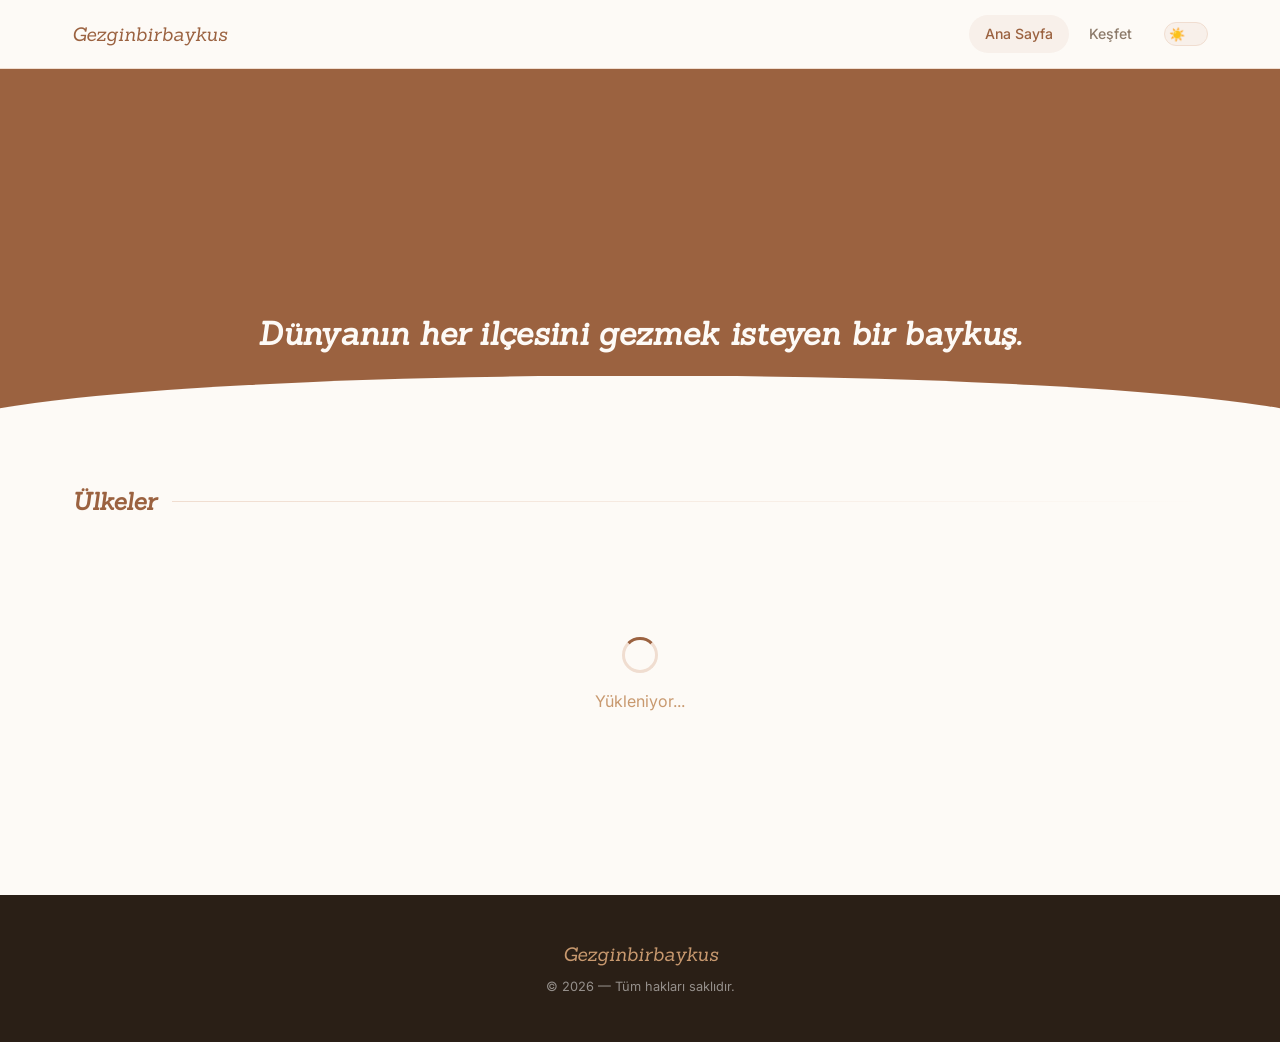
==== commit 494aa2ea: "footer 2026 guncellendi" ====
--- a/index.html
+++ b/index.html
@@ -14,7 +14,7 @@
   <header class="site-header">
     <div class="header-inner">
       <a href="index.html" class="logo-area">
-        <img src="assets/logo.png" alt="Gezginbirbaykus Logo" onerror="this.style.display='none'" />
+        <img src="assets/Logo.png" alt="Gezginbirbaykus Logo" onerror="this.style.display='none'" />
         <span class="logo-text">Gezginbirbaykus</span>
       </a>
       <div class="header-right">
@@ -31,11 +31,10 @@
   <section class="hero">
     <div class="hero-content">
       <div class="hero-logo-wrap">
-        <img src="assets/logo.png" alt="Gezginbirbaykus" onerror="this.parentElement.style.display='none'" />
-        <span class="hero-logo-text">GEZGİNBİRBAYKUŞ</span>
+        <img src="assets/Logo.png" alt="Gezginbirbaykus" class="hero-logo-light" onerror="this.style.display='none'" />
+        <img src="assets/Logo2.png" alt="Gezginbirbaykus" class="hero-logo-dark" onerror="this.style.display='none'" />
       </div>
-      <h1>Dünyanın Her Köşesini Keşfet</h1>
-      <p>Dünyanın her ilçesini gezmek isteyen bir baykuşun gezi rehberi.</p>
+      <h1>Dünyanın her ilçesini gezmek isteyen bir baykuş.</h1>
     </div>
   </section>
 
@@ -55,7 +54,7 @@
   <!-- FOOTER -->
   <footer class="site-footer">
     <p class="footer-logo">Gezginbirbaykus</p>
-    <p>© 2024 — Tüm hakları saklıdır.</p>
+    <p class="footer-copy">© 2026 — Tüm hakları saklıdır.</p>
   </footer>
 
   <script type="module">
--- a/css/style.css
+++ b/css/style.css
@@ -95,8 +95,8 @@
 }
 
 .logo-area img {
-  height: 48px;
-  width: 48px;
+  height: 52px;
+  width: 52px;
   object-fit: contain;
   mix-blend-mode: multiply;
 }
@@ -177,7 +177,7 @@
   background: #9B6240;
   color: var(--hero-text);
   text-align: center;
-  padding: 88px 24px 80px;
+  padding: 64px 24px 60px;
   position: relative;
   overflow: hidden;
   transition: background 0.3s;
@@ -201,47 +201,39 @@
 .hero-content { position: relative; z-index: 1; }
 
 .hero-logo-wrap {
-  width: 130px;
-  height: 150px;
-  display: flex;
-  flex-direction: column;
+  width: 160px;
+  height: 160px;
+  display: flex;
   align-items: center;
   justify-content: center;
-  margin: 0 auto 28px;
-  background: var(--black);
-  border-radius: 10px;
-  padding: 12px 12px 8px;
-  gap: 6px;
+  margin: 0 auto 20px;
+  background: transparent;
 }
 
 .hero-logo-wrap img {
-  width: 96px;
-  height: 96px;
+  width: 160px;
+  height: 160px;
   object-fit: contain;
-  filter: brightness(0) invert(1);
-}
-
-.hero-logo-wrap .hero-logo-text {
-  font-family: 'Sanchez', serif;
-  font-size: 0.72rem;
-  font-style: italic;
-  color: #ffffff;
-  letter-spacing: 0.08em;
-  text-align: center;
+}
+
+/* Açık modda Logo2 (beyaz), gece modunda da Logo2 */
+.hero-logo-light { display: none; }
+.hero-logo-dark  { display: block; }
+
+[data-theme="dark"] .hero-logo-light { display: none; }
+[data-theme="dark"] .hero-logo-dark  { display: block; }
+
+.hero h1 {
+  font-family: 'Sanchez', serif;
+  font-size: 2rem;
+  font-style: italic;
+  margin-bottom: 16px;
+  line-height: 1.3;
+  letter-spacing: 0.01em;
+  max-width: 100%;
+  margin-left: auto;
+  margin-right: auto;
   white-space: nowrap;
-}
-
-[data-theme="dark"] .hero-logo-wrap {
-  background: #000000;
-}
-
-.hero h1 {
-  font-family: 'Sanchez', serif;
-  font-size: 3rem;
-  font-style: italic;
-  margin-bottom: 16px;
-  line-height: 1.2;
-  letter-spacing: 0.01em;
 }
 
 .hero p {
@@ -752,7 +744,7 @@
 /* ===== RESPONSIVE ===== */
 @media (max-width: 768px) {
   .header-inner { padding: 0 16px; }
-  .hero h1 { font-size: 2.1rem; }
+  .hero h1 { font-size: 1.3rem; white-space: normal; }
   .main-content { padding: 36px 16px 80px; }
   .cards-grid { grid-template-columns: 1fr; gap: 16px; }
   .page-hero h1 { font-size: 1.9rem; }
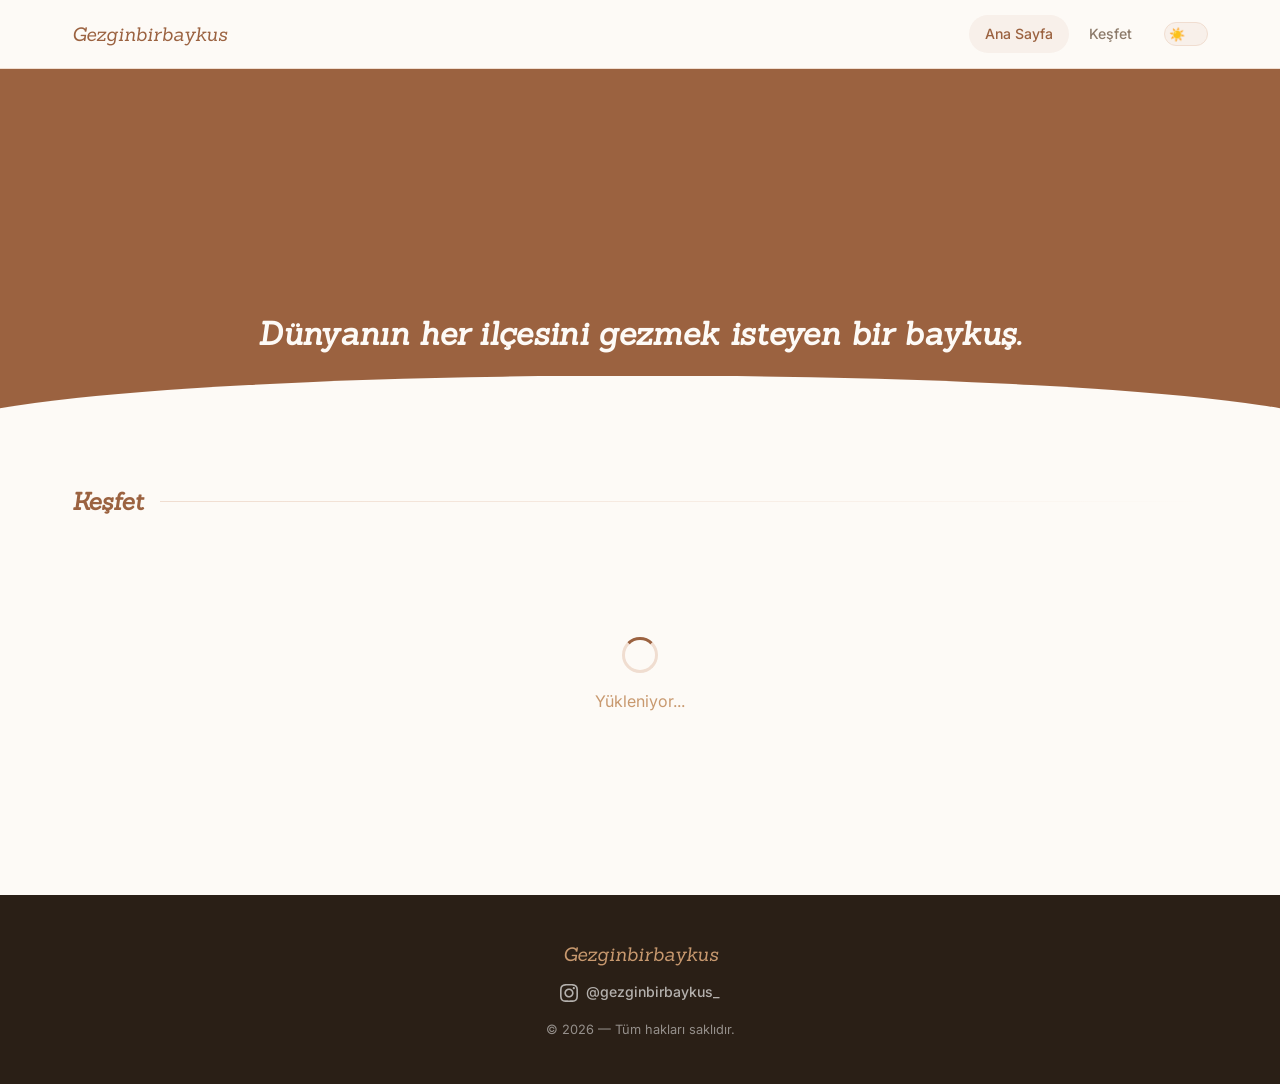
==== commit 428bcadf: "Ana sayfa accordion: ulke > il > ilce tek sayfada" ====
--- a/index.html
+++ b/index.html
@@ -20,7 +20,7 @@
       <div class="header-right">
         <nav class="main-nav">
           <a href="index.html" class="active">Ana Sayfa</a>
-          <a href="#ulkeler">Keşfet</a>
+          <a href="#kesfet">Keşfet</a>
         </nav>
         <button class="theme-toggle" id="theme-toggle" aria-label="Gece modu"></button>
       </div>
@@ -39,11 +39,10 @@
   </section>
 
   <!-- MAIN -->
-  <main class="main-content" id="ulkeler">
-    <h2 class="section-title">Ülkeler</h2>
-
-    <div id="ulke-listesi" class="cards-grid">
-      <!-- Yükleniyor -->
+  <main class="main-content" id="kesfet">
+    <h2 class="section-title">Keşfet</h2>
+
+    <div id="accordion-root">
       <div class="loading">
         <div class="spinner"></div>
         <p>Yükleniyor...</p>
@@ -54,12 +53,16 @@
   <!-- FOOTER -->
   <footer class="site-footer">
     <p class="footer-logo">Gezginbirbaykus</p>
+    <a href="https://www.instagram.com/gezginbirbaykus_/" target="_blank" rel="noopener noreferrer" class="footer-insta">
+      <svg viewBox="0 0 24 24" xmlns="http://www.w3.org/2000/svg"><path d="M12 2.163c3.204 0 3.584.012 4.85.07 3.252.148 4.771 1.691 4.919 4.919.058 1.265.069 1.645.069 4.849 0 3.205-.012 3.584-.069 4.849-.149 3.225-1.664 4.771-4.919 4.919-1.266.058-1.644.07-4.85.07-3.204 0-3.584-.012-4.849-.07-3.26-.149-4.771-1.699-4.919-4.92-.058-1.265-.07-1.644-.07-4.849 0-3.204.013-3.583.07-4.849.149-3.227 1.664-4.771 4.919-4.919 1.266-.057 1.645-.069 4.849-.069zm0-2.163c-3.259 0-3.667.014-4.947.072-4.358.2-6.78 2.618-6.98 6.98-.059 1.281-.073 1.689-.073 4.948 0 3.259.014 3.668.072 4.948.2 4.358 2.618 6.78 6.98 6.98 1.281.058 1.689.072 4.948.072 3.259 0 3.668-.014 4.948-.072 4.354-.2 6.782-2.618 6.979-6.98.059-1.28.073-1.689.073-4.948 0-3.259-.014-3.667-.072-4.947-.196-4.354-2.617-6.78-6.979-6.98-1.281-.059-1.69-.073-4.949-.073zm0 5.838c-3.403 0-6.162 2.759-6.162 6.162s2.759 6.163 6.162 6.163 6.162-2.759 6.162-6.163c0-3.403-2.759-6.162-6.162-6.162zm0 10.162c-2.209 0-4-1.79-4-4 0-2.209 1.791-4 4-4s4 1.791 4 4c0 2.21-1.791 4-4 4zm6.406-11.845c-.796 0-1.441.645-1.441 1.44s.645 1.44 1.441 1.44c.795 0 1.439-.645 1.439-1.44s-.644-1.44-1.439-1.44z"/></svg>
+      @gezginbirbaykus_
+    </a>
     <p class="footer-copy">© 2026 — Tüm hakları saklıdır.</p>
   </footer>
 
   <script type="module">
     import { db } from './js/firebase-config.js';
-    import { collection, getDocs, orderBy, query } from 'https://www.gstatic.com/firebasejs/10.12.0/firebase-firestore.js';
+    import { collection, getDocs, query, where } from 'https://www.gstatic.com/firebasejs/10.12.0/firebase-firestore.js';
 
     // Gece modu
     const toggle = document.getElementById('theme-toggle');
@@ -72,46 +75,125 @@
       localStorage.setItem('theme', next);
     });
 
-    const liste = document.getElementById('ulke-listesi');
-
-    async function ulkeleriYukle() {
+    const root = document.getElementById('accordion-root');
+
+    // Tüm veriyi tek seferde çek
+    async function yukle() {
       try {
-        const q = query(collection(db, 'ulkeler'), orderBy('sira'));
-        const snapshot = await getDocs(q);
-
-        if (snapshot.empty) {
-          liste.innerHTML = `
-            <div class="empty-state">
-              <div class="owl-icon">🦉</div>
-              <p>Henüz içerik eklenmemiş. Yakında geliyor!</p>
-            </div>`;
+        const [ulkeSnap, ilSnap, ilceSnap] = await Promise.all([
+          getDocs(collection(db, 'ulkeler')),
+          getDocs(collection(db, 'iller')),
+          getDocs(collection(db, 'ilceler'))
+        ]);
+
+        if (ulkeSnap.empty) {
+          root.innerHTML = `<div class="empty-state"><div class="owl-icon">🦉</div><p>Henüz içerik eklenmemiş.</p></div>`;
           return;
         }
 
-        liste.innerHTML = '';
-        snapshot.forEach(doc => {
-          const d = doc.data();
-          liste.innerHTML += `
-            <a href="ulke.html?id=${doc.id}" class="card">
-              <div class="card-img">
-                ${d.fotograf ? `<img src="${d.fotograf}" alt="${d.ad}" />` : '🌍'}
+        const ulkeler = ulkeSnap.docs.map(d => ({ id: d.id, ...d.data() }));
+        const iller   = ilSnap.docs.map(d => ({ id: d.id, ...d.data() }));
+        const ilceler = ilceSnap.docs.map(d => ({ id: d.id, ...d.data() }));
+
+        // Sırala
+        ulkeler.sort((a, b) => {
+          const aTr = a.ad.replace(/^\W+/, '').toLowerCase().startsWith('türkiye');
+          const bTr = b.ad.replace(/^\W+/, '').toLowerCase().startsWith('türkiye');
+          if (aTr && !bTr) return -1;
+          if (!aTr && bTr) return 1;
+          return a.ad.localeCompare(b.ad, 'tr');
+        });
+        iller.sort((a, b) => a.ad.localeCompare(b.ad, 'tr'));
+        ilceler.sort((a, b) => a.ad.localeCompare(b.ad, 'tr'));
+
+        root.innerHTML = '';
+
+        ulkeler.forEach(ulke => {
+          const ulkeIller = iller.filter(i => i.ulkeId === ulke.id);
+
+          const ulkeEl = document.createElement('div');
+          ulkeEl.className = 'akordeon-ulke';
+
+          // Ülke başlığı
+          ulkeEl.innerHTML = `
+            <button class="akordeon-ulke-btn" aria-expanded="false">
+              <div class="akordeon-ulke-sol">
+                <div class="akordeon-foto">
+                  ${ulke.fotograf ? `<img src="${ulke.fotograf}" alt="${ulke.ad}" />` : '🌍'}
+                </div>
+                <span class="akordeon-ulke-ad">${ulke.ad}</span>
               </div>
-              <div class="card-body">
-                <h3>${d.ad}</h3>
-                <p>${d.aciklama || ''}</p>
-              </div>
-              <div class="card-footer">
-                <span class="card-link">Keşfet →</span>
-              </div>
-            </a>`;
+              <span class="akordeon-ok">›</span>
+            </button>
+            <div class="akordeon-iller" hidden>
+              ${ulkeIller.length === 0
+                ? '<p class="akordeon-bos">Henüz il eklenmemiş.</p>'
+                : ulkeIller.map(il => {
+                    const ilIlceler = ilceler.filter(ilce => ilce.ilId === il.id);
+                    return `
+                    <div class="akordeon-il">
+                      <button class="akordeon-il-btn" aria-expanded="false">
+                        <div class="akordeon-il-sol">
+                          <div class="akordeon-foto akordeon-foto-sm">
+                            ${il.fotograf ? `<img src="${il.fotograf}" alt="${il.ad}" />` : '🏙️'}
+                          </div>
+                          <span class="akordeon-il-ad">${il.ad}</span>
+                          ${il.plaka ? `<span class="akordeon-plaka">${il.plaka}</span>` : ''}
+                        </div>
+                        <span class="akordeon-ok">›</span>
+                      </button>
+                      <div class="akordeon-ilceler" hidden>
+                        ${ilIlceler.length === 0
+                          ? '<p class="akordeon-bos">Henüz ilçe eklenmemiş.</p>'
+                          : `<div class="story-grid akordeon-story">${ilIlceler.map(ilce => `
+                            <a href="ilce.html?id=${ilce.id}" class="story-card">
+                              <div class="story-ring">
+                                <div class="story-inner">
+                                  ${ilce.fotograf ? `<img src="${ilce.fotograf}" alt="${ilce.ad}" />` : '📍'}
+                                </div>
+                              </div>
+                              <span class="story-name">${ilce.ad}</span>
+                            </a>`).join('')}</div>`
+                        }
+                      </div>
+                    </div>`;
+                  }).join('')
+              }
+            </div>`;
+
+          root.appendChild(ulkeEl);
+
+          // Ülke toggle
+          const ulkeBtn = ulkeEl.querySelector('.akordeon-ulke-btn');
+          const ulkeIllerDiv = ulkeEl.querySelector('.akordeon-iller');
+          ulkeBtn.addEventListener('click', () => {
+            const acik = ulkeBtn.getAttribute('aria-expanded') === 'true';
+            ulkeBtn.setAttribute('aria-expanded', !acik);
+            ulkeBtn.classList.toggle('acik', !acik);
+            if (acik) ulkeIllerDiv.setAttribute('hidden', '');
+            else ulkeIllerDiv.removeAttribute('hidden');
+          });
+
+          // İl togglelar
+          ulkeEl.querySelectorAll('.akordeon-il-btn').forEach(ilBtn => {
+            const ilceDiv = ilBtn.nextElementSibling;
+            ilBtn.addEventListener('click', () => {
+              const acik = ilBtn.getAttribute('aria-expanded') === 'true';
+              ilBtn.setAttribute('aria-expanded', !acik);
+              ilBtn.classList.toggle('acik', !acik);
+              if (acik) ilceDiv.setAttribute('hidden', '');
+              else ilceDiv.removeAttribute('hidden');
+            });
+          });
         });
+
       } catch (err) {
-        liste.innerHTML = `<div class="empty-state"><p>Bir hata oluştu. Lütfen sayfayı yenileyin.</p></div>`;
+        root.innerHTML = `<div class="empty-state"><p>Bir hata oluştu. Lütfen sayfayı yenileyin.</p></div>`;
         console.error(err);
       }
     }
 
-    ulkeleriYukle();
+    yukle();
   </script>
 
 </body>
--- a/css/style.css
+++ b/css/style.css
@@ -414,20 +414,336 @@
   position: relative; z-index: 1;
 }
 
-/* ===== İLÇE DETAY ===== */
+/* ===== STORY CARDS (Instagram Highlights tarzı) ===== */
+.story-grid {
+  display: flex;
+  flex-wrap: wrap;
+  gap: 20px;
+  padding: 8px 0;
+}
+
+.story-card {
+  display: flex;
+  flex-direction: column;
+  align-items: center;
+  gap: 10px;
+  cursor: pointer;
+  text-decoration: none;
+  width: 110px;
+  flex-shrink: 0;
+  transition: transform 0.2s;
+}
+
+.story-card:hover { transform: translateY(-4px); }
+
+.story-ring {
+  width: 88px;
+  height: 88px;
+  border-radius: 50%;
+  padding: 3px;
+  background: linear-gradient(135deg, var(--brown), var(--brown-60));
+  flex-shrink: 0;
+  transition: background 0.3s;
+}
+
+.story-card:hover .story-ring {
+  background: linear-gradient(135deg, var(--brown-80), var(--brown-40));
+}
+
+.story-inner {
+  width: 100%;
+  height: 100%;
+  border-radius: 50%;
+  overflow: hidden;
+  background: var(--brown-20);
+  border: 3px solid var(--bg);
+  display: flex;
+  align-items: center;
+  justify-content: center;
+  font-size: 2.2rem;
+}
+
+.story-inner img {
+  width: 100%;
+  height: 100%;
+  object-fit: cover;
+  border-radius: 50%;
+}
+
+.story-name {
+  font-size: 0.78rem;
+  font-weight: 600;
+  color: var(--text-main);
+  text-align: center;
+  line-height: 1.3;
+  max-width: 100px;
+  word-break: break-word;
+  font-family: 'Inter', sans-serif;
+}
+
+.story-plaka {
+  font-size: 0.7rem;
+  font-weight: 700;
+  color: var(--text-muted);
+  background: var(--border-light);
+  border: 1px solid var(--border);
+  border-radius: 5px;
+  padding: 1px 7px;
+  font-family: 'Inter', monospace;
+  letter-spacing: 0.04em;
+}
+
+/* ===== İLÇE DETAY — okunabilirlik ===== */
 .ilce-body {
   max-width: 780px;
   margin: 0 auto;
   padding: 60px 32px 100px;
 }
 
+/* Kapak fotosu hero */
+.ilce-kapak {
+  position: relative;
+  width: 100%;
+  height: 420px;
+  overflow: hidden;
+}
+
+.ilce-kapak img {
+  width: 100%;
+  height: 100%;
+  object-fit: cover;
+  display: block;
+}
+
+.ilce-kapak-overlay {
+  position: absolute;
+  inset: 0;
+  background: linear-gradient(to top, rgba(0,0,0,0.65) 0%, rgba(0,0,0,0.1) 60%, transparent 100%);
+}
+
+.ilce-kapak-icerik {
+  position: absolute;
+  bottom: 0;
+  left: 0; right: 0;
+  padding: 32px 40px;
+  color: #fff;
+  z-index: 1;
+}
+
+.ilce-kapak-icerik h1 {
+  font-family: 'Sanchez', serif;
+  font-size: 2.8rem;
+  font-style: italic;
+  margin-bottom: 6px;
+  line-height: 1.15;
+  text-shadow: 0 2px 8px rgba(0,0,0,0.3);
+}
+
+.ilce-kapak-icerik .subtitle {
+  font-size: 1rem;
+  opacity: 0.85;
+  font-weight: 400;
+}
+
+/* Kapak fotosu yoksa normal hero */
+.ilce-hero-no-foto {
+  background: var(--hero-bg);
+  color: var(--hero-text);
+  padding: 68px 24px 60px;
+  text-align: center;
+}
+
+.ilce-hero-no-foto h1 {
+  font-family: 'Sanchez', serif;
+  font-size: 2.6rem;
+  font-style: italic;
+  margin-bottom: 10px;
+}
+
+.ilce-hero-no-foto .subtitle {
+  font-size: 1rem;
+  opacity: 0.72;
+  font-weight: 300;
+}
+
 .ilce-description {
-  font-size: 1.05rem;
-  line-height: 1.9;
+  font-size: 1.1rem;
+  line-height: 2;
+  color: var(--text-main);
+  margin-bottom: 24px;
+  white-space: pre-wrap;
+  font-weight: 400;
+  letter-spacing: 0.01em;
+}
+
+/* İçerik fotoğrafları */
+.icerik-foto-wrapper {
+  margin: 32px 0;
+  border-radius: 16px;
+  overflow: hidden;
+  box-shadow: 0 4px 24px rgba(0,0,0,0.1);
+}
+
+.icerik-foto {
+  width: 100%;
+  height: auto;
+  display: block;
+  max-height: 520px;
+  object-fit: cover;
+}
+
+/* Admin içerik foto listesi */
+.icerik-foto-item {
+  display: flex;
+  align-items: center;
+  gap: 12px;
+  background: var(--bg);
+  border: 1px solid var(--border);
+  border-radius: 10px;
+  padding: 10px 12px;
+  transition: border-color 0.2s;
+}
+
+.icerik-foto-item:hover { border-color: var(--brown-40); }
+
+.icerik-foto-item img {
+  width: 64px;
+  height: 64px;
+  object-fit: cover;
+  border-radius: 8px;
+  flex-shrink: 0;
+  transition: opacity 0.2s;
+}
+
+.icerik-foto-info {
+  flex: 1;
+  display: flex;
+  flex-direction: column;
+  gap: 3px;
+  min-width: 0;
+}
+
+.icerik-foto-etiket {
+  font-family: 'Inter', monospace;
+  font-size: 0.88rem;
+  font-weight: 700;
+  color: var(--brown);
+  background: var(--brown-10);
+  padding: 3px 10px;
+  border-radius: 6px;
+  width: fit-content;
+  cursor: copy;
+  user-select: all;
+  transition: background 0.2s;
+}
+
+.icerik-foto-etiket:hover { background: var(--brown-20); }
+
+.icerik-foto-actions {
+  display: flex;
+  gap: 4px;
+  flex-shrink: 0;
+}
+
+.icerik-btn {
+  width: 30px;
+  height: 30px;
+  border: 1px solid var(--border);
+  background: var(--bg-card);
+  border-radius: 6px;
+  cursor: pointer;
+  font-size: 0.85rem;
+  display: flex;
+  align-items: center;
+  justify-content: center;
+  transition: all 0.2s;
   color: var(--text-muted);
-  margin-bottom: 56px;
-  white-space: pre-wrap;
-  font-weight: 300;
+}
+
+.icerik-btn:hover:not(:disabled) { background: var(--brown-10); border-color: var(--brown-40); color: var(--brown); }
+.icerik-btn:disabled { opacity: 0.3; cursor: not-allowed; }
+.icerik-btn-degistir:hover:not(:disabled) { background: #e8f4fd; border-color: #3498db; color: #2980b9; }
+.icerik-btn-sil:hover:not(:disabled) { background: #fde8e8; border-color: #e74c3c; color: #c0392b; }
+
+/* ===== UPLOAD PREVIEW ACTIONS ===== */
+.upload-preview-actions {
+  position: absolute;
+  bottom: 10px;
+  right: 10px;
+  display: flex;
+  gap: 6px;
+  z-index: 3;
+}
+
+/* Story preview: kare */
+.story-preview {
+  height: 160px;
+}
+
+.story-preview img {
+  width: 100%;
+  height: 100%;
+  object-fit: cover;
+}
+
+/* Kapak preview: geniş banner */
+.kapak-preview {
+  height: 180px;
+}
+
+.kapak-preview img {
+  width: 100%;
+  height: 100%;
+  object-fit: cover;
+}
+
+/* Foto alan başlığı */
+.foto-alan-baslik {
+  display: flex;
+  align-items: center;
+  gap: 10px;
+  margin-bottom: 10px;
+}
+
+.foto-alan-ikon {
+  font-size: 1.5rem;
+  flex-shrink: 0;
+}
+
+.upload-edit-btn {
+  background: rgba(0,0,0,0.65);
+  color: #fff;
+  border: none;
+  border-radius: 8px;
+  padding: 6px 12px;
+  font-size: 0.8rem;
+  cursor: pointer;
+  font-family: 'Inter', sans-serif;
+  font-weight: 500;
+  transition: background 0.2s;
+  backdrop-filter: blur(4px);
+}
+
+.upload-edit-btn:hover { background: rgba(155,98,64,0.85); }
+
+/* ===== KIRPMA MODAL ===== */
+.kirpma-oran-btn {
+  padding: 5px 12px;
+  border: 1.5px solid var(--border);
+  border-radius: 6px;
+  background: var(--bg);
+  color: var(--text-muted);
+  font-family: 'Inter', sans-serif;
+  font-size: 0.8rem;
+  font-weight: 500;
+  cursor: pointer;
+  transition: all 0.2s;
+}
+
+.kirpma-oran-btn:hover, .kirpma-oran-btn.active {
+  background: var(--brown);
+  border-color: var(--brown);
+  color: #fff;
 }
 
 .ilce-section { margin-bottom: 48px; }
@@ -520,14 +836,35 @@
   font-style: italic;
   color: var(--brown-60);
   font-size: 1.2rem;
-  margin-bottom: 8px;
+  margin-bottom: 12px;
+}
+
+.footer-insta {
+  display: inline-flex;
+  align-items: center;
+  gap: 8px;
+  color: rgba(255,255,255,0.65);
+  font-size: 0.88rem;
+  font-weight: 500;
+  margin-bottom: 16px;
+  transition: color 0.2s;
+  text-decoration: none;
+}
+
+.footer-insta:hover { color: #fff; }
+
+.footer-insta svg {
+  width: 18px;
+  height: 18px;
+  fill: currentColor;
+  flex-shrink: 0;
 }
 
 .footer-copy { font-size: 0.8rem; }
 
 /* ===== ADMIN — GİRİŞ ===== */
 .admin-login {
-  min-height: 100vh;
+  min-height: calc(100vh - 68px);
   display: flex;
   align-items: center;
   justify-content: center;
@@ -546,7 +883,30 @@
   box-shadow: 0 8px 40px rgba(155,98,64,0.08);
 }
 
-.login-box .login-owl { font-size: 3rem; margin-bottom: 12px; display: block; }
+.login-logo-wrap {
+  width: 120px;
+  height: 120px;
+  margin: 0 auto 20px;
+  display: flex;
+  align-items: center;
+  justify-content: center;
+}
+
+.login-logo-wrap img {
+  width: 120px;
+  height: 120px;
+  object-fit: contain;
+}
+
+/* Açık modda: Logo.png (kahverengi), karanlık modda: Logo2.png (beyaz) */
+.login-logo-light {
+  display: block;
+  mix-blend-mode: multiply;
+}
+.login-logo-dark { display: none; }
+
+[data-theme="dark"] .login-logo-light { display: none; }
+[data-theme="dark"] .login-logo-dark  { display: block; }
 
 .login-box h2 {
   font-family: 'Sanchez', serif;
@@ -554,6 +914,20 @@
   color: var(--brown);
   font-size: 1.55rem;
   margin-bottom: 36px;
+}
+
+/* ===== ADMIN TABS BAR ===== */
+.admin-tabs-bar {
+  display: flex;
+  align-items: center;
+  justify-content: space-between;
+  margin-bottom: 32px;
+  flex-wrap: wrap;
+  gap: 12px;
+}
+
+.admin-tabs-bar .admin-tabs {
+  margin-bottom: 0;
 }
 
 /* ===== FORM ELEMENTS ===== */
@@ -637,36 +1011,6 @@
 /* ===== ADMIN PANEL ===== */
 .admin-panel { min-height: 100vh; background: var(--bg); }
 
-.admin-topbar {
-  background: var(--brown);
-  color: var(--cream);
-  padding: 15px 28px;
-  display: flex;
-  align-items: center;
-  justify-content: space-between;
-}
-
-.admin-topbar h1 {
-  font-family: 'Sanchez', serif;
-  font-style: italic;
-  font-size: 1.2rem;
-}
-
-.admin-topbar button {
-  background: rgba(255,255,255,0.14);
-  border: 1px solid rgba(255,255,255,0.28);
-  color: var(--cream);
-  padding: 8px 18px;
-  border-radius: 8px;
-  cursor: pointer;
-  font-family: 'Inter', sans-serif;
-  font-size: 0.85rem;
-  font-weight: 500;
-  transition: background 0.2s;
-}
-
-.admin-topbar button:hover { background: rgba(255,255,255,0.24); }
-
 .admin-body { max-width: 960px; margin: 0 auto; padding: 40px 24px; }
 
 .admin-tabs {
@@ -740,6 +1084,75 @@
 .alert { padding: 12px 16px; border-radius: 10px; margin-bottom: 16px; font-size: 0.875rem; font-weight: 500; }
 .alert-success { background: #d4edda; color: #155724; border: 1px solid #c3e6cb; }
 .alert-error { background: #f8d7da; color: #721c24; border: 1px solid #f5c6cb; }
+
+/* ===== UPLOAD AREA ===== */
+.upload-area {
+  position: relative;
+  border: 2px dashed var(--border);
+  border-radius: 12px;
+  overflow: hidden;
+  transition: border-color 0.2s;
+  cursor: pointer;
+  background: var(--bg);
+}
+
+.upload-area:hover { border-color: var(--brown); }
+
+.upload-input {
+  position: absolute;
+  inset: 0;
+  width: 100%;
+  height: 100%;
+  opacity: 0;
+  cursor: pointer;
+  z-index: 2;
+}
+
+.upload-placeholder {
+  display: flex;
+  flex-direction: column;
+  align-items: center;
+  justify-content: center;
+  gap: 8px;
+  padding: 32px 16px;
+  color: var(--text-muted);
+  font-size: 0.875rem;
+}
+
+.upload-icon { font-size: 2rem; }
+
+.upload-preview {
+  position: relative;
+  width: 100%;
+  height: 200px;
+}
+
+.upload-preview img {
+  width: 100%;
+  height: 100%;
+  object-fit: cover;
+}
+
+.upload-remove {
+  position: absolute;
+  top: 8px;
+  right: 8px;
+  background: rgba(0,0,0,0.6);
+  color: #fff;
+  border: none;
+  border-radius: 50%;
+  width: 28px;
+  height: 28px;
+  cursor: pointer;
+  font-size: 0.85rem;
+  z-index: 3;
+  display: flex;
+  align-items: center;
+  justify-content: center;
+  transition: background 0.2s;
+}
+
+.upload-remove:hover { background: rgba(192,57,43,0.9); }
 
 /* ===== RESPONSIVE ===== */
 @media (max-width: 768px) {
@@ -754,3 +1167,166 @@
   .admin-tabs { width: 100%; }
   .admin-tab { flex: 1; text-align: center; padding: 10px 8px; }
 }
+
+/* ===== ACCORDION ===== */
+.akordeon-ulke {
+  border: 1px solid var(--border);
+  border-radius: 16px;
+  overflow: hidden;
+  margin-bottom: 12px;
+  background: var(--bg-card);
+  transition: box-shadow 0.2s;
+}
+
+.akordeon-ulke:has(.akordeon-ulke-btn.acik) {
+  box-shadow: 0 4px 20px rgba(155,98,64,0.1);
+}
+
+.akordeon-ulke-btn {
+  width: 100%;
+  display: flex;
+  align-items: center;
+  justify-content: space-between;
+  padding: 16px 20px;
+  background: none;
+  border: none;
+  cursor: pointer;
+  text-align: left;
+  gap: 12px;
+  transition: background 0.2s;
+}
+
+.akordeon-ulke-btn:hover { background: var(--brown-10); }
+.akordeon-ulke-btn.acik  { background: var(--brown-10); }
+
+.akordeon-ulke-sol {
+  display: flex;
+  align-items: center;
+  gap: 14px;
+  flex: 1;
+  min-width: 0;
+}
+
+.akordeon-foto {
+  width: 48px;
+  height: 48px;
+  border-radius: 50%;
+  overflow: hidden;
+  background: var(--brown-20);
+  display: flex;
+  align-items: center;
+  justify-content: center;
+  font-size: 1.4rem;
+  flex-shrink: 0;
+  border: 2px solid var(--border);
+}
+
+.akordeon-foto img {
+  width: 100%;
+  height: 100%;
+  object-fit: cover;
+}
+
+.akordeon-foto-sm {
+  width: 36px;
+  height: 36px;
+  font-size: 1rem;
+}
+
+.akordeon-ulke-ad {
+  font-family: 'Sanchez', serif;
+  font-style: italic;
+  font-size: 1.1rem;
+  color: var(--brown);
+  font-weight: 400;
+}
+
+.akordeon-il-ad {
+  font-size: 0.95rem;
+  font-weight: 600;
+  color: var(--text-main);
+}
+
+.akordeon-plaka {
+  font-size: 0.7rem;
+  font-weight: 700;
+  color: var(--text-muted);
+  background: var(--border-light);
+  border: 1px solid var(--border);
+  border-radius: 5px;
+  padding: 1px 7px;
+  font-family: 'Inter', monospace;
+  margin-left: 4px;
+}
+
+.akordeon-ok {
+  font-size: 1.3rem;
+  color: var(--brown-60);
+  transition: transform 0.25s;
+  flex-shrink: 0;
+  line-height: 1;
+}
+
+.akordeon-ulke-btn.acik .akordeon-ok,
+.akordeon-il-btn.acik .akordeon-ok {
+  transform: rotate(90deg);
+}
+
+/* İller listesi */
+.akordeon-iller {
+  border-top: 1px solid var(--border-light);
+  padding: 8px 12px 12px;
+  display: flex;
+  flex-direction: column;
+  gap: 4px;
+}
+
+.akordeon-il {
+  border-radius: 10px;
+  overflow: hidden;
+  background: var(--bg);
+  border: 1px solid var(--border-light);
+}
+
+.akordeon-il-btn {
+  width: 100%;
+  display: flex;
+  align-items: center;
+  justify-content: space-between;
+  padding: 12px 16px;
+  background: none;
+  border: none;
+  cursor: pointer;
+  text-align: left;
+  gap: 10px;
+  transition: background 0.2s;
+}
+
+.akordeon-il-btn:hover { background: var(--brown-10); }
+.akordeon-il-btn.acik  { background: var(--brown-10); }
+
+.akordeon-il-sol {
+  display: flex;
+  align-items: center;
+  gap: 10px;
+  flex: 1;
+  min-width: 0;
+}
+
+/* İlçeler story grid */
+.akordeon-ilceler {
+  border-top: 1px solid var(--border-light);
+  padding: 16px;
+}
+
+.akordeon-story {
+  grid-template-columns: repeat(auto-fill, minmax(90px, 1fr));
+  gap: 12px;
+}
+
+.akordeon-bos {
+  font-size: 0.85rem;
+  color: var(--text-faint);
+  font-style: italic;
+  padding: 8px 4px;
+}
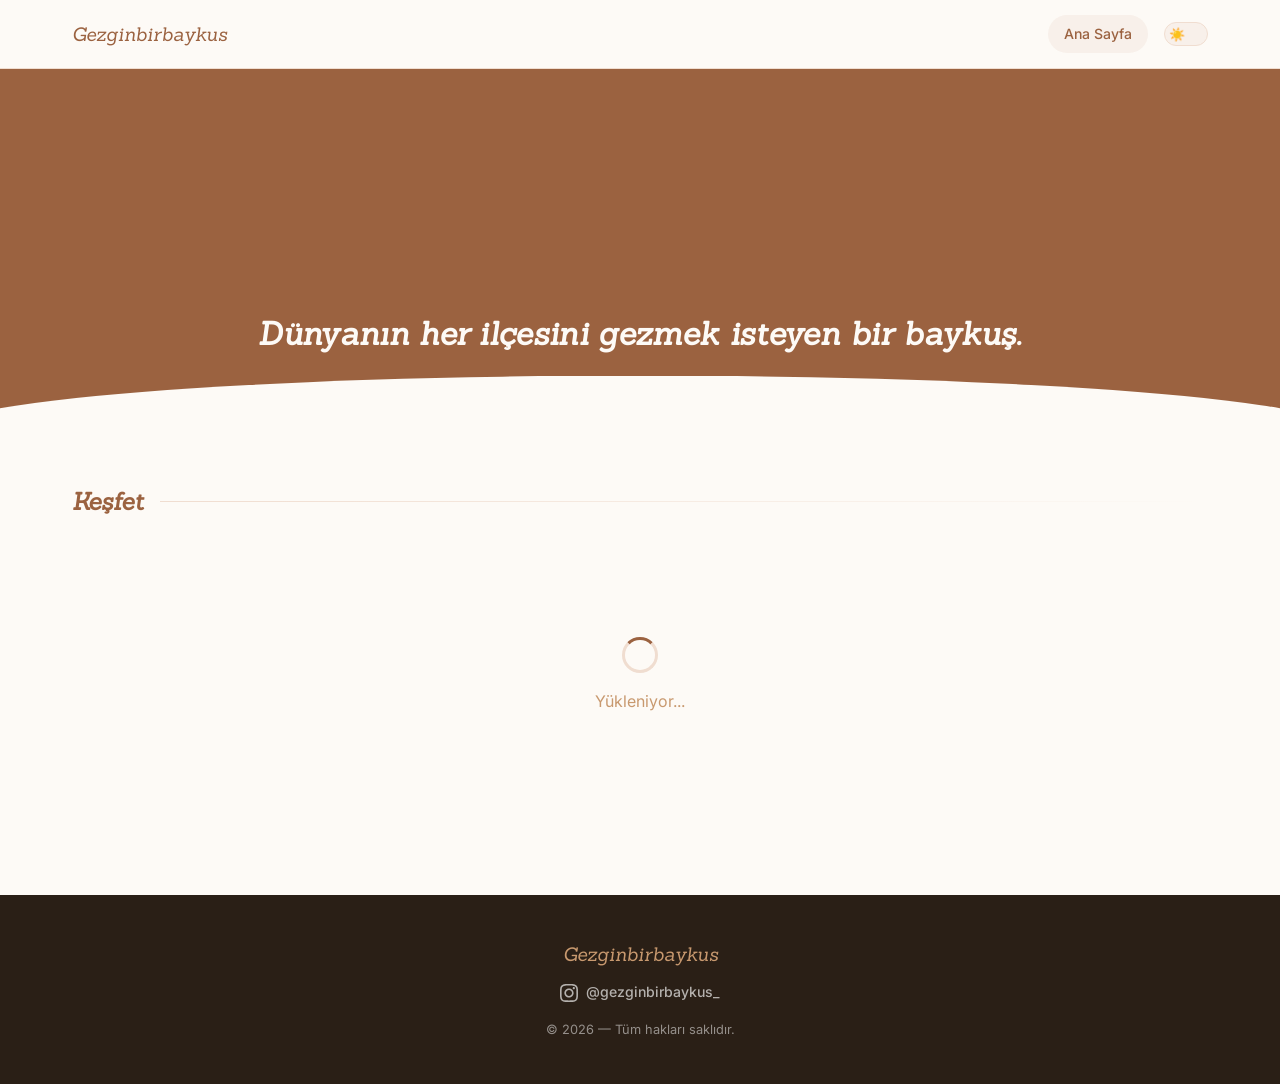
==== commit 0553a054: "Nav: Kesfet linki kaldirildi" ====
--- a/index.html
+++ b/index.html
@@ -5,22 +5,21 @@
   <meta name="viewport" content="width=device-width, initial-scale=1.0" />
   <title>Gezginbirbaykus — Türkiye'yi Keşfet</title>
   <meta name="description" content="Türkiye'nin illerini ve ilçelerini keşfet. Gezginbirbaykus ile her köşeyi tanı." />
-  <link rel="stylesheet" href="css/style.css" />
-  <link rel="icon" href="assets/favicon.ico" type="image/x-icon" />
+  <link rel="stylesheet" href="./css/style.css" />
+  <link rel="icon" href="./assets/favicon.ico" type="image/x-icon" />
 </head>
 <body>
 
   <!-- HEADER -->
   <header class="site-header">
     <div class="header-inner">
-      <a href="index.html" class="logo-area">
-        <img src="assets/Logo.png" alt="Gezginbirbaykus Logo" onerror="this.style.display='none'" />
+      <a href="./index.html" class="logo-area">
+        <img src="./assets/logo.png" alt="Gezginbirbaykus Logo" onerror="this.style.display='none'" />
         <span class="logo-text">Gezginbirbaykus</span>
       </a>
       <div class="header-right">
         <nav class="main-nav">
-          <a href="index.html" class="active">Ana Sayfa</a>
-          <a href="#kesfet">Keşfet</a>
+          <a href="./index.html" class="active">Ana Sayfa</a>
         </nav>
         <button class="theme-toggle" id="theme-toggle" aria-label="Gece modu"></button>
       </div>
@@ -31,8 +30,8 @@
   <section class="hero">
     <div class="hero-content">
       <div class="hero-logo-wrap">
-        <img src="assets/Logo.png" alt="Gezginbirbaykus" class="hero-logo-light" onerror="this.style.display='none'" />
-        <img src="assets/Logo2.png" alt="Gezginbirbaykus" class="hero-logo-dark" onerror="this.style.display='none'" />
+        <img src="./assets/logo.png" alt="Gezginbirbaykus" class="hero-logo-light" onerror="this.style.display='none'" />
+        <img src="./assets/Logo2.png" alt="Gezginbirbaykus" class="hero-logo-dark" onerror="this.style.display='none'" />
       </div>
       <h1>Dünyanın her ilçesini gezmek isteyen bir baykuş.</h1>
     </div>
@@ -146,7 +145,7 @@
                         ${ilIlceler.length === 0
                           ? '<p class="akordeon-bos">Henüz ilçe eklenmemiş.</p>'
                           : `<div class="story-grid akordeon-story">${ilIlceler.map(ilce => `
-                            <a href="ilce.html?id=${ilce.id}" class="story-card">
+                            <a href="./ilce.html?id=${ilce.id}" class="story-card">
                               <div class="story-ring">
                                 <div class="story-inner">
                                   ${ilce.fotograf ? `<img src="${ilce.fotograf}" alt="${ilce.ad}" />` : '📍'}
@@ -166,6 +165,14 @@
           // Ülke toggle
           const ulkeBtn = ulkeEl.querySelector('.akordeon-ulke-btn');
           const ulkeIllerDiv = ulkeEl.querySelector('.akordeon-iller');
+          
+          // İlk ülkeyi otomatik aç
+          if (root.children.length === 1) {
+            ulkeBtn.setAttribute('aria-expanded', 'true');
+            ulkeBtn.classList.add('acik');
+            ulkeIllerDiv.removeAttribute('hidden');
+          }
+
           ulkeBtn.addEventListener('click', () => {
             const acik = ulkeBtn.getAttribute('aria-expanded') === 'true';
             ulkeBtn.setAttribute('aria-expanded', !acik);
--- a/css/style.css
+++ b/css/style.css
@@ -98,7 +98,6 @@
   height: 52px;
   width: 52px;
   object-fit: contain;
-  mix-blend-mode: multiply;
 }
 
 [data-theme="dark"] .logo-area img {
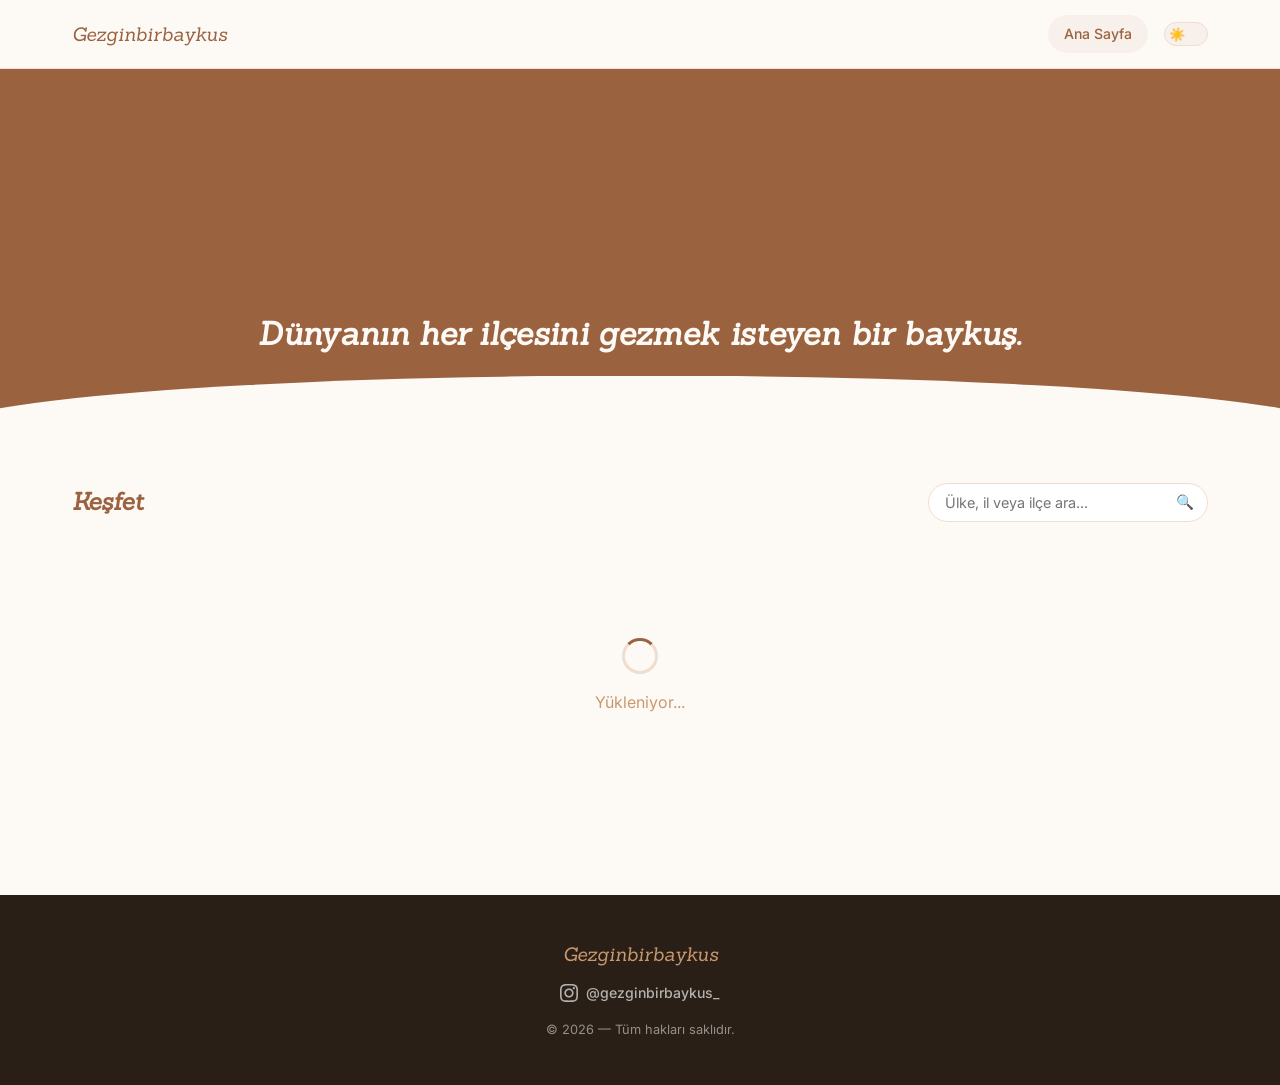
==== commit 4e80f7ad: "Arama ozelligi ve SEO meta etiketleri eklendi" ====
--- a/index.html
+++ b/index.html
@@ -3,10 +3,15 @@
 <head>
   <meta charset="UTF-8" />
   <meta name="viewport" content="width=device-width, initial-scale=1.0" />
-  <title>Gezginbirbaykus — Türkiye'yi Keşfet</title>
-  <meta name="description" content="Türkiye'nin illerini ve ilçelerini keşfet. Gezginbirbaykus ile her köşeyi tanı." />
+  <title>Gezginbirbaykus — Dünyanın Her İlçesini Keşfet</title>
+  <meta name="description" content="Dünyanın her ilçesini gezmek isteyen bir baykuş. Türkiye ve dünya illerini, ilçelerini keşfet." />
+  <meta property="og:title" content="Gezginbirbaykus" />
+  <meta property="og:description" content="Dünyanın her ilçesini gezmek isteyen bir baykuş." />
+  <meta property="og:type" content="website" />
+  <meta property="og:url" content="https://gezginbirbaykus-wq.github.io/gezginbirbaykus/" />
+  <meta name="twitter:card" content="summary" />
   <link rel="stylesheet" href="./css/style.css" />
-  <link rel="icon" href="./assets/favicon.ico" type="image/x-icon" />
+  <link rel="icon" href="data:image/svg+xml,<svg xmlns=%22http://www.w3.org/2000/svg%22 viewBox=%220 0 100 100%22><text y=%22.9em%22 font-size=%2290%22>🦉</text></svg>" />
 </head>
 <body>
 
@@ -39,7 +44,18 @@
 
   <!-- MAIN -->
   <main class="main-content" id="kesfet">
-    <h2 class="section-title">Keşfet</h2>
+    <div class="kesfet-header">
+      <h2 class="section-title">Keşfet</h2>
+      <div class="arama-wrap">
+        <input type="search" id="arama-input" placeholder="Ülke, il veya ilçe ara..." autocomplete="off" />
+        <span class="arama-icon">🔍</span>
+      </div>
+    </div>
+
+    <div id="arama-sonuclar" style="display:none;">
+      <p class="arama-bilgi" id="arama-bilgi"></p>
+      <div id="arama-liste"></div>
+    </div>
 
     <div id="accordion-root">
       <div class="loading">
@@ -106,6 +122,69 @@
         ilceler.sort((a, b) => a.ad.localeCompare(b.ad, 'tr'));
 
         root.innerHTML = '';
+
+        // ===== ARAMA =====
+        const aramaInput = document.getElementById('arama-input');
+        const aramaSonuclar = document.getElementById('arama-sonuclar');
+        const aramaListe = document.getElementById('arama-liste');
+        const aramaBilgi = document.getElementById('arama-bilgi');
+
+        aramaInput.addEventListener('input', () => {
+          const q = aramaInput.value.trim().toLowerCase();
+          if (!q) {
+            aramaSonuclar.style.display = 'none';
+            root.style.display = '';
+            return;
+          }
+          root.style.display = 'none';
+          aramaSonuclar.style.display = '';
+
+          const sonuclar = [];
+
+          // Ülkelerde ara
+          ulkeler.forEach(ulke => {
+            if (ulke.ad.toLowerCase().includes(q)) {
+              sonuclar.push({ tip: 'ulke', ad: ulke.ad, href: `./ulke.html?id=${ulke.id}`, foto: ulke.fotograf, emoji: '🌍' });
+            }
+          });
+
+          // İllerde ara
+          iller.forEach(il => {
+            if (il.ad.toLowerCase().includes(q)) {
+              const ulke = ulkeler.find(u => u.id === il.ulkeId);
+              sonuclar.push({ tip: 'il', ad: il.ad, alt: ulke ? ulke.ad : '', href: `./il.html?id=${il.id}`, foto: il.fotograf, emoji: '🏙️', plaka: il.plaka });
+            }
+          });
+
+          // İlçelerde ara
+          ilceler.forEach(ilce => {
+            if (ilce.ad.toLowerCase().includes(q)) {
+              const il = iller.find(i => i.id === ilce.ilId);
+              const ulke = il ? ulkeler.find(u => u.id === il.ulkeId) : null;
+              const yol = [ulke?.ad, il?.ad].filter(Boolean).join(' › ');
+              sonuclar.push({ tip: 'ilce', ad: ilce.ad, alt: yol, href: `./ilce.html?id=${ilce.id}`, foto: ilce.fotograf, emoji: '📍' });
+            }
+          });
+
+          if (!sonuclar.length) {
+            aramaBilgi.textContent = `"${aramaInput.value}" için sonuç bulunamadı.`;
+            aramaListe.innerHTML = '';
+            return;
+          }
+
+          aramaBilgi.textContent = `${sonuclar.length} sonuç bulundu`;
+          aramaListe.innerHTML = sonuclar.map(s => `
+            <a href="${s.href}" class="arama-sonuc-item">
+              <div class="arama-foto">
+                ${s.foto ? `<img src="${s.foto}" alt="${s.ad}" />` : s.emoji}
+              </div>
+              <div class="arama-info">
+                <span class="arama-ad">${s.ad}</span>
+                ${s.alt ? `<span class="arama-alt">${s.alt}</span>` : ''}
+              </div>
+              <span class="arama-tip arama-tip-${s.tip}">${s.tip === 'ulke' ? 'Ülke' : s.tip === 'il' ? 'İl' : 'İlçe'}</span>
+            </a>`).join('');
+        });
 
         ulkeler.forEach(ulke => {
           const ulkeIller = iller.filter(i => i.ulkeId === ulke.id);
--- a/css/style.css
+++ b/css/style.css
@@ -215,9 +215,9 @@
   object-fit: contain;
 }
 
-/* Açık modda Logo2 (beyaz), gece modunda da Logo2 */
-.hero-logo-light { display: none; }
-.hero-logo-dark  { display: block; }
+/* Açık modda Logo.png (beyaz filter ile), gece modunda Logo2 */
+.hero-logo-light { display: block; filter: brightness(0) invert(1); }
+.hero-logo-dark  { display: none; }
 
 [data-theme="dark"] .hero-logo-light { display: none; }
 [data-theme="dark"] .hero-logo-dark  { display: block; }
@@ -284,95 +284,6 @@
   flex: 1;
   height: 1px;
   background: linear-gradient(to right, var(--border), transparent);
-}
-
-/* ===== CARDS GRID ===== */
-.cards-grid {
-  display: grid;
-  grid-template-columns: repeat(auto-fill, minmax(280px, 1fr));
-  gap: 24px;
-}
-
-.card {
-  background: var(--bg-card);
-  border: 1px solid var(--border);
-  border-radius: 18px;
-  overflow: hidden;
-  transition: transform 0.28s ease, box-shadow 0.28s ease, background 0.3s, border-color 0.3s;
-  cursor: pointer;
-  display: flex;
-  flex-direction: column;
-}
-
-.card:hover {
-  transform: translateY(-7px);
-  box-shadow: 0 18px 44px rgba(155, 98, 64, 0.16);
-  background: var(--bg-card-hover);
-}
-
-.card-img {
-  width: 100%;
-  height: 196px;
-  background: linear-gradient(135deg, var(--brown-20), var(--brown-10));
-  display: flex;
-  align-items: center;
-  justify-content: center;
-  font-size: 3.5rem;
-  overflow: hidden;
-}
-
-.card-img img {
-  width: 100%;
-  height: 100%;
-  object-fit: cover;
-  transition: transform 0.4s ease;
-}
-
-.card:hover .card-img img { transform: scale(1.06); }
-
-.card-body {
-  padding: 22px 22px 14px;
-  flex: 1;
-}
-
-.card-body h3 {
-  font-family: 'Sanchez', serif;
-  font-size: 1.12rem;
-  font-style: italic;
-  color: var(--brown);
-  margin-bottom: 8px;
-}
-
-.card-body p {
-  font-size: 0.875rem;
-  color: var(--text-muted);
-  line-height: 1.65;
-  display: -webkit-box;
-  -webkit-line-clamp: 3;
-  -webkit-box-orient: vertical;
-  overflow: hidden;
-}
-
-.card-footer {
-  padding: 12px 22px 20px;
-  display: flex;
-  align-items: center;
-}
-
-.card-link {
-  font-size: 0.84rem;
-  font-weight: 600;
-  color: var(--brown-60);
-  display: inline-flex;
-  align-items: center;
-  gap: 5px;
-  transition: gap 0.2s, color 0.2s;
-  letter-spacing: 0.01em;
-}
-
-.card:hover .card-link {
-  gap: 9px;
-  color: var(--brown);
 }
 
 /* ===== PAGE HERO ===== */
@@ -1158,7 +1069,6 @@
   .header-inner { padding: 0 16px; }
   .hero h1 { font-size: 1.3rem; white-space: normal; }
   .main-content { padding: 36px 16px 80px; }
-  .cards-grid { grid-template-columns: 1fr; gap: 16px; }
   .page-hero h1 { font-size: 1.9rem; }
   .ilce-body { padding: 40px 16px 80px; }
   .login-box { padding: 36px 24px; }
@@ -1329,3 +1239,134 @@
   font-style: italic;
   padding: 8px 4px;
 }
+
+/* ===== ARAMA ===== */
+.kesfet-header {
+  display: flex;
+  align-items: center;
+  justify-content: space-between;
+  flex-wrap: wrap;
+  gap: 16px;
+  margin-bottom: 36px;
+}
+
+.kesfet-header .section-title {
+  margin-bottom: 0;
+}
+
+.arama-wrap {
+  position: relative;
+  flex-shrink: 0;
+  width: 280px;
+}
+
+.arama-wrap input {
+  width: 100%;
+  padding: 10px 40px 10px 16px;
+  border: 1.5px solid var(--border);
+  border-radius: 24px;
+  font-family: 'Inter', sans-serif;
+  font-size: 0.9rem;
+  background: var(--bg-card);
+  color: var(--text-main);
+  outline: none;
+  transition: border-color 0.2s, box-shadow 0.2s;
+}
+
+.arama-wrap input:focus {
+  border-color: var(--brown);
+  box-shadow: 0 0 0 3px rgba(155,98,64,0.1);
+}
+
+.arama-icon {
+  position: absolute;
+  right: 14px;
+  top: 50%;
+  transform: translateY(-50%);
+  font-size: 0.9rem;
+  pointer-events: none;
+}
+
+.arama-bilgi {
+  font-size: 0.82rem;
+  color: var(--text-muted);
+  margin-bottom: 12px;
+  font-style: italic;
+}
+
+.arama-sonuc-item {
+  display: flex;
+  align-items: center;
+  gap: 12px;
+  padding: 12px 16px;
+  border: 1px solid var(--border-light);
+  border-radius: 12px;
+  margin-bottom: 8px;
+  background: var(--bg-card);
+  text-decoration: none;
+  transition: all 0.2s;
+}
+
+.arama-sonuc-item:hover {
+  border-color: var(--brown-40);
+  transform: translateX(4px);
+  box-shadow: 0 2px 12px rgba(155,98,64,0.1);
+}
+
+.arama-foto {
+  width: 40px;
+  height: 40px;
+  border-radius: 50%;
+  overflow: hidden;
+  background: var(--brown-20);
+  display: flex;
+  align-items: center;
+  justify-content: center;
+  font-size: 1.2rem;
+  flex-shrink: 0;
+  border: 2px solid var(--border);
+}
+
+.arama-foto img {
+  width: 100%;
+  height: 100%;
+  object-fit: cover;
+}
+
+.arama-info {
+  flex: 1;
+  display: flex;
+  flex-direction: column;
+  gap: 2px;
+  min-width: 0;
+}
+
+.arama-ad {
+  font-size: 0.92rem;
+  font-weight: 600;
+  color: var(--text-main);
+}
+
+.arama-alt {
+  font-size: 0.75rem;
+  color: var(--text-muted);
+}
+
+.arama-tip {
+  font-size: 0.7rem;
+  font-weight: 700;
+  padding: 2px 8px;
+  border-radius: 10px;
+  flex-shrink: 0;
+  text-transform: uppercase;
+  letter-spacing: 0.05em;
+}
+
+.arama-tip-ulke { background: var(--brown-20); color: var(--brown); }
+.arama-tip-il   { background: #e8f4fd; color: #2980b9; }
+.arama-tip-ilce { background: #e8fdf0; color: #27ae60; }
+
+@media (max-width: 768px) {
+  .kesfet-header { flex-direction: column; align-items: stretch; }
+  .arama-wrap { width: 100%; }
+}
